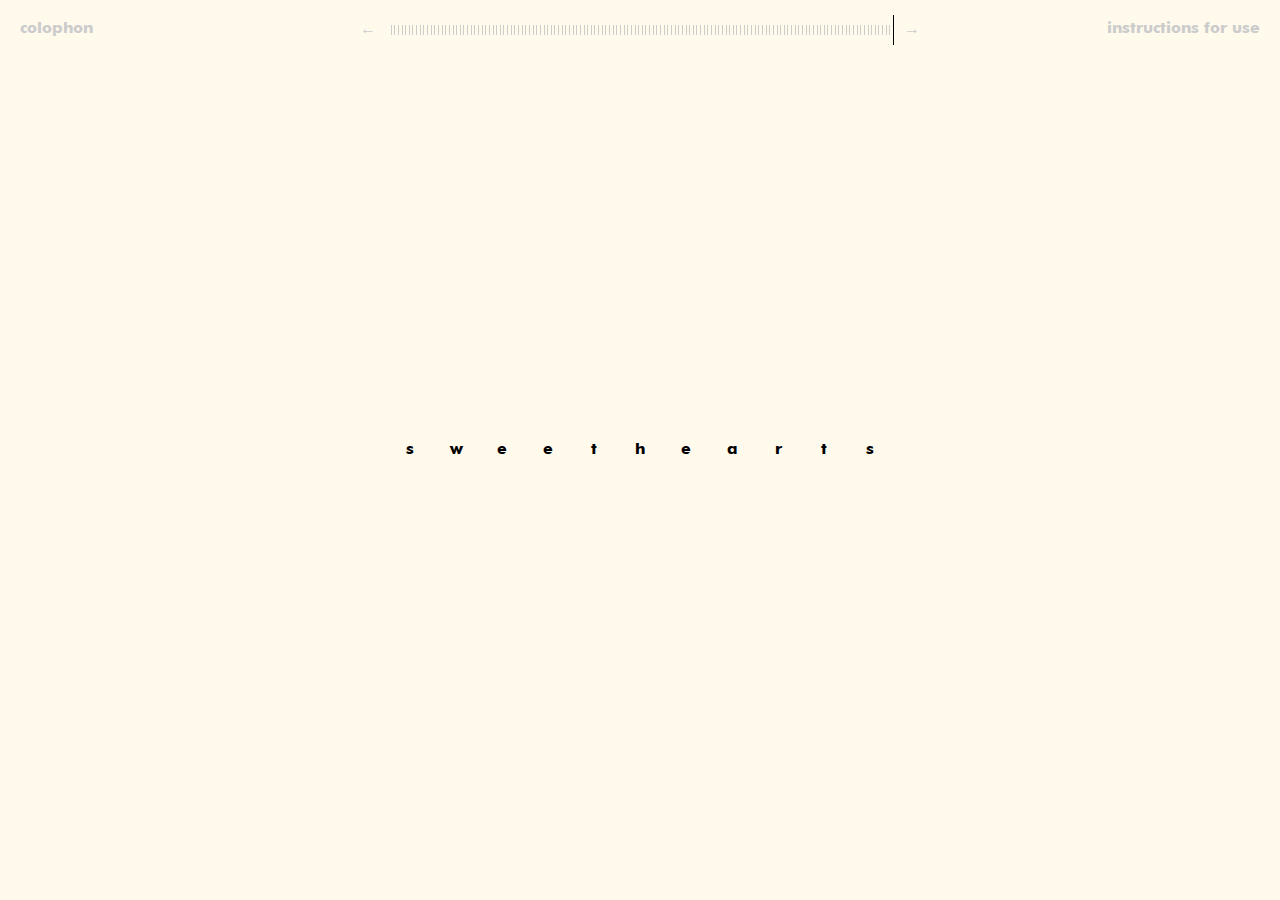
==== index.html @ 0119bb16 "v7" ====
<!DOCTYPE html>
<html lang="en">
<head>
	<meta charset="UTF-8"> 
	<meta name="viewport" content="width=device-width, initial-scale=1.0">
	<title>sweethearts</title>
	<link href="css/normalize.css" media="all" rel="stylesheet" type="text/css">
	<link href="css/style2.css" media="all" rel="stylesheet" type="text/css">
	<link href="css/sweetheartsGrid.css" media="all" rel="stylesheet" type="text/css">
	<link href="css/MyFontsWebfontsKit.css" media="all" rel="stylesheet" type="text/css">
	<script src="script.js" async></script>
</head>

<body>
	<div id="layout">
		<table id="content">
			<tr class="r1">
				<td class="s1">s</td>
				<td class="w">w</td>
				<td class="e1">e</td>
				<td class="e2">e</td>
				<td class="t1">t</td>
				<td class="h">h</td>
				<td class="e3">e</td>
				<td class="a">a</td>
				<td class="r">r</td>
				<td class="t2">t</td>
				<td class="s2">s</td>
			</tr>
			<tr class="r2">
				<td class="s1">s</td>
				<td class="w">w</td>
				<td class="e1">e</td>
				<td class="e2">e</td>
				<td class="t1">t</td>
				<td class="h">h</td>
				<td class="e3">e</td>
				<td class="a">a</td>
				<td class="r">r</td>
				<td class="t2">t</td>
				<td class="s2">s</td>
			</tr>
			<tr class="r3">
				<td class="s1">s</td>
				<td class="w">w</td>
				<td class="e1">e</td>
				<td class="e2">e</td>
				<td class="t1">t</td>
				<td class="h">h</td>
				<td class="e3">e</td>
				<td class="a">a</td>
				<td class="r">r</td>
				<td class="t2">t</td>
				<td class="s2">s</td>
			</tr>
			<tr class="r4">
				<td class="s1">s</td>
				<td class="w">w</td>
				<td class="e1">e</td>
				<td class="e2">e</td>
				<td class="t1">t</td>
				<td class="h">h</td>
				<td class="e3">e</td>
				<td class="a">a</td>
				<td class="r">r</td>
				<td class="t2">t</td>
				<td class="s2">s</td>
			</tr>
			<tr class="r5">
				<td class="s1">s</td>
				<td class="w">w</td>
				<td class="e1">e</td>
				<td class="e2">e</td>
				<td class="t1">t</td>
				<td class="h">h</td>
				<td class="e3">e</td>
				<td class="a">a</td>
				<td class="r">r</td>
				<td class="t2">t</td>
				<td class="s2">s</td>
			</tr>
			<tr class="r6">
				<td class="s1">s</td>
				<td class="w">w</td>
				<td class="e1">e</td>
				<td class="e2">e</td>
				<td class="t1">t</td>
				<td class="h">h</td>
				<td class="e3">e</td>
				<td class="a">a</td>
				<td class="r">r</td>
				<td class="t2">t</td>
				<td class="s2">s</td>
			</tr>
			<tr class="r7">
				<td class="s1">s</td>
				<td class="w">w</td>
				<td class="e1">e</td>
				<td class="e2">e</td>
				<td class="t1">t</td>
				<td class="h">h</td>
				<td class="e3">e</td>
				<td class="a">a</td>
				<td class="r">r</td>
				<td class="t2">t</td>
				<td class="s2">s</td>
			</tr>
			<tr class="r8">
				<td class="s1">s</td>
				<td class="w">w</td>
				<td class="e1">e</td>
				<td class="e2">e</td>
				<td class="t1">t</td>
				<td class="h">h</td>
				<td class="e3">e</td>
				<td class="a">a</td>
				<td class="r">r</td>
				<td class="t2">t</td>
				<td class="s2">s</td>
			</tr>
			<tr class="r9">
				<td class="s1">s</td>
				<td class="w">w</td>
				<td class="e1">e</td>
				<td class="e2">e</td>
				<td class="t1">t</td>
				<td class="h">h</td>
				<td class="e3">e</td>
				<td class="a">a</td>
				<td class="r">r</td>
				<td class="t2">t</td>
				<td class="s2">s</td>
			</tr>
			<tr class="r10">
				<td class="s1">s</td>
				<td class="w">w</td>
				<td class="e1">e</td>
				<td class="e2">e</td>
				<td class="t1">t</td>
				<td class="h">h</td>
				<td class="e3">e</td>
				<td class="a">a</td>
				<td class="r">r</td>
				<td class="t2">t</td>
				<td class="s2">s</td>
			</tr>
			<tr class="r11">
				<td class="s1">s</td>
				<td class="w">w</td>
				<td class="e1">e</td>
				<td class="e2">e</td>
				<td class="t1">t</td>
				<td class="h">h</td>
				<td class="e3">e</td>
				<td class="a">a</td>
				<td class="r">r</td>
				<td class="t2">t</td>
				<td class="s2">s</td>
			</tr>
		</table>
	</div>
	<div>
		<div id="about"> 
			<a href="about-emmett.html">instructions for use</a>
		</div>
		<a id="colophon" href="colophon.html">colophon</a>
	</div>
	<div id="timeline">
<a href="#1"></a>
<a href="#2"></a>
<a href="#3"></a>
<a href="#4"></a>
<a href="#5"></a>
<a href="#6"></a>
<a href="#7"></a>
<a href="#8"></a>
<a href="#9"></a>
<a href="#10"></a>
<a href="#11"></a>
<a href="#12"></a>
<a href="#13"></a>
<a href="#14"></a>
<a href="#15"></a>
<a href="#16"></a>
<a href="#17"></a>
<a href="#18"></a>
<a href="#19"></a>
<a href="#20"></a>
<a href="#21"></a>
<a href="#22"></a>
<a href="#23"></a>
<a href="#24"></a>
<a href="#25"></a>
<a href="#26"></a>
<a href="#27"></a>
<a href="#28"></a>
<a href="#29"></a>
<a href="#30"></a>
<a href="#31"></a>
<a href="#32"></a>
<a href="#33"></a>
<a href="#34"></a>
<a href="#35"></a>
<a href="#36"></a>
<a href="#37"></a>
<a href="#38"></a>
<a href="#39"></a>
<a href="#40"></a>
<a href="#41"></a>
<a href="#42"></a>
<a href="#43"></a>
<a href="#44"></a>
<a href="#45"></a>
<a href="#46"></a>
<a href="#47"></a>
<a href="#48"></a>
<a href="#49"></a>
<a href="#50"></a>
<a href="#51"></a>
<a href="#52"></a>
<a href="#53"></a>
<a href="#54"></a>
<a href="#55"></a>
<a href="#56"></a>
<a href="#57"></a>
<a href="#58"></a>
<a href="#59"></a>
<a href="#60"></a>
<a href="#61"></a>
<a href="#62"></a>
<a href="#63"></a>
<a href="#64"></a>
<a href="#65"></a>
<a href="#66"></a>
<a href="#67"></a>
<a href="#68"></a>
<a href="#69"></a>
<a href="#70"></a>
<a href="#71"></a>
<a href="#72"></a>
<a href="#73"></a>
<a href="#74"></a>
<a href="#75"></a>
<a href="#76"></a>
<a href="#77"></a>
<a href="#78"></a>
<a href="#79"></a>
<a href="#80"></a>
<a href="#81"></a>
<a href="#82"></a>
<a href="#83"></a>
<a href="#84"></a>
<a href="#85"></a>
<a href="#86"></a>
<a href="#87"></a>
<a href="#88"></a>
<a href="#89"></a>
<a href="#90"></a>
<a href="#91"></a>
<a href="#92"></a>
<a href="#93"></a>
<a href="#94"></a>
<a href="#95"></a>
<a href="#96"></a>
<a href="#97"></a>
<a href="#98"></a>
<a href="#99"></a>
<a href="#100"></a>
<a href="#101"></a>
<a href="#102"></a>
<a href="#103"></a>
<a href="#104"></a>
<a href="#105"></a>
<a href="#106"></a>
<a href="#107"></a>
<a href="#108"></a>
<a href="#109"></a>
<a href="#110"></a>
<a href="#111"></a>
<a href="#112"></a>
<a href="#113"></a>
<a href="#114"></a>
<a href="#115"></a>
<a href="#116"></a>
<a href="#117"></a>
<a href="#118"></a>
<a href="#119"></a>
<a href="#120"></a>
<a href="#121"></a>
<a href="#122"></a>
<a href="#123"></a>
<a href="#124"></a>
<a href="#125"></a>
<a href="#126"></a>
<a href="#127"></a>
<a href="#128"></a>
<a href="#129"></a>
<a href="#130"></a>
<a href="#131"></a>
<a href="#132"></a>
<a href="#133"></a>
<a href="#134"></a>
<a href="#135"></a>
<a href="#136"></a>
<a href="#137"></a>
<a href="#138"></a>
<a href="#139"></a>
	</div>
	<div class="arrows">
		<div id="next"><a href="">←</a></div>
		<div id="previous"><a href="">→</a></div>
	</div>

</body>
</html>
---- css/style2.css ----
@import url();


body {
  font-family: 'FuturaBT-Book', sans-serif;
  text-decoration: none;
  color: black;
  background-color: #fffaec;
}

strong {
  font-family: 'FuturaBT-Bold', sans-serif;
  font-weight: normal;
}



/* ------- RESPONSIVE - SWEETHEARTS BLOCK + TIMELINE SLIDER ------- */

/* initial style for too narrow and too short */

#layout {
  padding-top: 40px;
  padding-bottom: 40px;
  width: 100%;
}

#content td {
  font-family: 'FuturaBT-Bold', sans-serif;
  visibility: hidden;
  color: black;
  height: 28px;
  width: 28px;
  text-align: center; 
  vertical-align: middle;
}

#timeline {
  height: 10px;
}

#timeline a {
  border-left: 1px solid #ccc;
  position: absolute;
  height: 10px;
  padding-left: 1px;
}

#timeline .activePage,
#timeline a:hover {
  border-left: 1px solid #000;
  position: absolute;
  height: 30px;
  margin-top:-10px;
}

#timeline,
#content {
  width: 308px;
  margin-left: -154px;
}

#next,
#previous,
#timeline {
  bottom: 25px;
}

#next {
  position: absolute;
  margin-bottom: -6px;
  left: 50%;
  margin-left: -180px;
}
#previous {
  position: absolute;
  margin-bottom: -6px;
  right: 50%;
  margin-right: -180px;
}

@media (min-width: 930px) {
  #next,
  #previous,
  #timeline {
    top: 25px;
  }
  #next {
    margin-top: -5px;
  }
  #previous {
    margin-top: -5px;
  }
}


/* content wide enough to center in window */
@media (min-width: 308px) {
  #timeline,
  #content {
    position: absolute;
    left: 50%;
    margin-left: -154px;
  }
}

/* content tall enough to center in window */
@media (min-height: 388px) {
  #layout {
    position: absolute;
    top: 50%;
    height: 194px;
    margin-top: -194px;
  }
}

/* desktop size, larger square */
@media (min-width: 506px) and (min-height: 586px) {
  #timeline,
  #content {
    width: 506px;
    margin-left: -253px;
  }
  #layout {
    /* overall height includes margin-top */
    height: 293px;
    margin-top: -293px;
  }
  #content td {
    height: 46px;
    width: 46px;
  }
  #next{
    margin-left: -280px;
  }
  #previous{
    margin-right: -280px;
  }
}


/* ------- NAV ------- */

#about {
  top: 20px;
  right: 20px;
  position: absolute;
  font-family: 'FuturaBT-Bold', sans-serif;
}

#colophon {
  top: 20px;
  left: 20px;
  position: absolute;
  font-family: 'FuturaBT-Bold', sans-serif;
}

p {
  line-height: 140%;
}

a {
  text-decoration: none;
  color: #ccc;
}

a:hover, a.current {
  color: black;
}


/*
for n in range(0, 139): print "#timeline a:nth-child(%s){left: %s%%;}" % (n+1, (1 - (n/139.0))*100)
*/
#timeline a:nth-child(1){left: 100.0%;}
#timeline a:nth-child(2){left: 99.2805755396%;}
#timeline a:nth-child(3){left: 98.5611510791%;}
#timeline a:nth-child(4){left: 97.8417266187%;}
#timeline a:nth-child(5){left: 97.1223021583%;}
#timeline a:nth-child(6){left: 96.4028776978%;}
#timeline a:nth-child(7){left: 95.6834532374%;}
#timeline a:nth-child(8){left: 94.964028777%;}
#timeline a:nth-child(9){left: 94.2446043165%;}
#timeline a:nth-child(10){left: 93.5251798561%;}
#timeline a:nth-child(11){left: 92.8057553957%;}
#timeline a:nth-child(12){left: 92.0863309353%;}
#timeline a:nth-child(13){left: 91.3669064748%;}
#timeline a:nth-child(14){left: 90.6474820144%;}
#timeline a:nth-child(15){left: 89.928057554%;}
#timeline a:nth-child(16){left: 89.2086330935%;}
#timeline a:nth-child(17){left: 88.4892086331%;}
#timeline a:nth-child(18){left: 87.7697841727%;}
#timeline a:nth-child(19){left: 87.0503597122%;}
#timeline a:nth-child(20){left: 86.3309352518%;}
#timeline a:nth-child(21){left: 85.6115107914%;}
#timeline a:nth-child(22){left: 84.8920863309%;}
#timeline a:nth-child(23){left: 84.1726618705%;}
#timeline a:nth-child(24){left: 83.4532374101%;}
#timeline a:nth-child(25){left: 82.7338129496%;}
#timeline a:nth-child(26){left: 82.0143884892%;}
#timeline a:nth-child(27){left: 81.2949640288%;}
#timeline a:nth-child(28){left: 80.5755395683%;}
#timeline a:nth-child(29){left: 79.8561151079%;}
#timeline a:nth-child(30){left: 79.1366906475%;}
#timeline a:nth-child(31){left: 78.4172661871%;}
#timeline a:nth-child(32){left: 77.6978417266%;}
#timeline a:nth-child(33){left: 76.9784172662%;}
#timeline a:nth-child(34){left: 76.2589928058%;}
#timeline a:nth-child(35){left: 75.5395683453%;}
#timeline a:nth-child(36){left: 74.8201438849%;}
#timeline a:nth-child(37){left: 74.1007194245%;}
#timeline a:nth-child(38){left: 73.381294964%;}
#timeline a:nth-child(39){left: 72.6618705036%;}
#timeline a:nth-child(40){left: 71.9424460432%;}
#timeline a:nth-child(41){left: 71.2230215827%;}
#timeline a:nth-child(42){left: 70.5035971223%;}
#timeline a:nth-child(43){left: 69.7841726619%;}
#timeline a:nth-child(44){left: 69.0647482014%;}
#timeline a:nth-child(45){left: 68.345323741%;}
#timeline a:nth-child(46){left: 67.6258992806%;}
#timeline a:nth-child(47){left: 66.9064748201%;}
#timeline a:nth-child(48){left: 66.1870503597%;}
#timeline a:nth-child(49){left: 65.4676258993%;}
#timeline a:nth-child(50){left: 64.7482014388%;}
#timeline a:nth-child(51){left: 64.0287769784%;}
#timeline a:nth-child(52){left: 63.309352518%;}
#timeline a:nth-child(53){left: 62.5899280576%;}
#timeline a:nth-child(54){left: 61.8705035971%;}
#timeline a:nth-child(55){left: 61.1510791367%;}
#timeline a:nth-child(56){left: 60.4316546763%;}
#timeline a:nth-child(57){left: 59.7122302158%;}
#timeline a:nth-child(58){left: 58.9928057554%;}
#timeline a:nth-child(59){left: 58.273381295%;}
#timeline a:nth-child(60){left: 57.5539568345%;}
#timeline a:nth-child(61){left: 56.8345323741%;}
#timeline a:nth-child(62){left: 56.1151079137%;}
#timeline a:nth-child(63){left: 55.3956834532%;}
#timeline a:nth-child(64){left: 54.6762589928%;}
#timeline a:nth-child(65){left: 53.9568345324%;}
#timeline a:nth-child(66){left: 53.2374100719%;}
#timeline a:nth-child(67){left: 52.5179856115%;}
#timeline a:nth-child(68){left: 51.7985611511%;}
#timeline a:nth-child(69){left: 51.0791366906%;}
#timeline a:nth-child(70){left: 50.3597122302%;}
#timeline a:nth-child(71){left: 49.6402877698%;}
#timeline a:nth-child(72){left: 48.9208633094%;}
#timeline a:nth-child(73){left: 48.2014388489%;}
#timeline a:nth-child(74){left: 47.4820143885%;}
#timeline a:nth-child(75){left: 46.7625899281%;}
#timeline a:nth-child(76){left: 46.0431654676%;}
#timeline a:nth-child(77){left: 45.3237410072%;}
#timeline a:nth-child(78){left: 44.6043165468%;}
#timeline a:nth-child(79){left: 43.8848920863%;}
#timeline a:nth-child(80){left: 43.1654676259%;}
#timeline a:nth-child(81){left: 42.4460431655%;}
#timeline a:nth-child(82){left: 41.726618705%;}
#timeline a:nth-child(83){left: 41.0071942446%;}
#timeline a:nth-child(84){left: 40.2877697842%;}
#timeline a:nth-child(85){left: 39.5683453237%;}
#timeline a:nth-child(86){left: 38.8489208633%;}
#timeline a:nth-child(87){left: 38.1294964029%;}
#timeline a:nth-child(88){left: 37.4100719424%;}
#timeline a:nth-child(89){left: 36.690647482%;}
#timeline a:nth-child(90){left: 35.9712230216%;}
#timeline a:nth-child(91){left: 35.2517985612%;}
#timeline a:nth-child(92){left: 34.5323741007%;}
#timeline a:nth-child(93){left: 33.8129496403%;}
#timeline a:nth-child(94){left: 33.0935251799%;}
#timeline a:nth-child(95){left: 32.3741007194%;}
#timeline a:nth-child(96){left: 31.654676259%;}
#timeline a:nth-child(97){left: 30.9352517986%;}
#timeline a:nth-child(98){left: 30.2158273381%;}
#timeline a:nth-child(99){left: 29.4964028777%;}
#timeline a:nth-child(100){left: 28.7769784173%;}
#timeline a:nth-child(101){left: 28.0575539568%;}
#timeline a:nth-child(102){left: 27.3381294964%;}
#timeline a:nth-child(103){left: 26.618705036%;}
#timeline a:nth-child(104){left: 25.8992805755%;}
#timeline a:nth-child(105){left: 25.1798561151%;}
#timeline a:nth-child(106){left: 24.4604316547%;}
#timeline a:nth-child(107){left: 23.7410071942%;}
#timeline a:nth-child(108){left: 23.0215827338%;}
#timeline a:nth-child(109){left: 22.3021582734%;}
#timeline a:nth-child(110){left: 21.5827338129%;}
#timeline a:nth-child(111){left: 20.8633093525%;}
#timeline a:nth-child(112){left: 20.1438848921%;}
#timeline a:nth-child(113){left: 19.4244604317%;}
#timeline a:nth-child(114){left: 18.7050359712%;}
#timeline a:nth-child(115){left: 17.9856115108%;}
#timeline a:nth-child(116){left: 17.2661870504%;}
#timeline a:nth-child(117){left: 16.5467625899%;}
#timeline a:nth-child(118){left: 15.8273381295%;}
#timeline a:nth-child(119){left: 15.1079136691%;}
#timeline a:nth-child(120){left: 14.3884892086%;}
#timeline a:nth-child(121){left: 13.6690647482%;}
#timeline a:nth-child(122){left: 12.9496402878%;}
#timeline a:nth-child(123){left: 12.2302158273%;}
#timeline a:nth-child(124){left: 11.5107913669%;}
#timeline a:nth-child(125){left: 10.7913669065%;}
#timeline a:nth-child(126){left: 10.071942446%;}
#timeline a:nth-child(127){left: 9.35251798561%;}
#timeline a:nth-child(128){left: 8.63309352518%;}
#timeline a:nth-child(129){left: 7.91366906475%;}
#timeline a:nth-child(130){left: 7.19424460432%;}
#timeline a:nth-child(131){left: 6.47482014388%;}
#timeline a:nth-child(132){left: 5.75539568345%;}
#timeline a:nth-child(133){left: 5.03597122302%;}
#timeline a:nth-child(134){left: 4.31654676259%;}
#timeline a:nth-child(135){left: 3.59712230216%;}
#timeline a:nth-child(136){left: 2.87769784173%;}
#timeline a:nth-child(137){left: 2.15827338129%;}
#timeline a:nth-child(138){left: 1.43884892086%;}
#timeline a:nth-child(139){left: 0.719424460432%;}
---- css/sweetheartsGrid.css ----
/* -- 0 - TEST GRID -- */
/*.p1 .r1 .s1,
.p1 .r1 .w,
.p1 .r1 .e1,
.p1 .r1 .e2,
.p1 .r1 .t1,
.p1 .r1 .h,
.p1 .r1 .e3,
.p1 .r1 .a,
.p1 .r1 .r,
.p1 .r1 .t2,
.p1 .r1 .s2,
.p1 .r2 .s1,
.p1 .r2 .w,
.p1 .r2 .e1,
.p1 .r2 .e2,
.p1 .r2 .t1,
.p1 .r2 .h,
.p1 .r2 .e3,
.p1 .r2 .a,
.p1 .r2 .r,
.p1 .r2 .t2,
.p1 .r2 .s2,
.p1 .r3 .s1,
.p1 .r3 .w,
.p1 .r3 .e1,
.p1 .r3 .e2,
.p1 .r3 .t1,
.p1 .r3 .h,
.p1 .r3 .e3,
.p1 .r3 .a,
.p1 .r3 .r,
.p1 .r3 .t2,
.p1 .r3 .s2,
.p1 .r4 .s1,
.p1 .r4 .w,
.p1 .r4 .e1,
.p1 .r4 .e2,
.p1 .r4 .t1,
.p1 .r4 .h,
.p1 .r4 .e3,
.p1 .r4 .a,
.p1 .r4 .r,
.p1 .r4 .t2,
.p1 .r4 .s2,
.p1 .r5 .s1,
.p1 .r5 .w,
.p1 .r5 .e1,
.p1 .r5 .e2,
.p1 .r5 .t1,
.p1 .r5 .h,
.p1 .r5 .e3,
.p1 .r5 .a,
.p1 .r5 .r,
.p1 .r5 .t2,
.p1 .r5 .s2,
.p1 .r6 .s1,
.p1 .r6 .w,
.p1 .r6 .e1,
.p1 .r6 .e2,
.p1 .r6 .t1,
.p1 .r6 .h,
.p1 .r6 .e3,
.p1 .r6 .a,
.p1 .r6 .r,
.p1 .r6 .t2,
.p1 .r6 .s2,
.p1 .r7 .s1,
.p1 .r7 .w,
.p1 .r7 .e1,
.p1 .r7 .e2,
.p1 .r7 .t1,
.p1 .r7 .h,
.p1 .r7 .e3,
.p1 .r7 .a,
.p1 .r7 .r,
.p1 .r7 .t2,
.p1 .r7 .s2,
.p1 .r8 .s1,
.p1 .r8 .w,
.p1 .r8 .e1,
.p1 .r8 .e2,
.p1 .r8 .t1,
.p1 .r8 .h,
.p1 .r8 .e3,
.p1 .r8 .a,
.p1 .r8 .r,
.p1 .r8 .t2,
.p1 .r8 .s2,
.p1 .r9 .s1,
.p1 .r9 .w,
.p1 .r9 .e1,
.p1 .r9 .e2,
.p1 .r9 .t1,
.p1 .r9 .h,
.p1 .r9 .e3,
.p1 .r9 .a,
.p1 .r9 .r,
.p1 .r9 .t2,
.p1 .r9 .s2,
.p1 .r10 .s1,
.p1 .r10 .w,
.p1 .r10 .e1,
.p1 .r10 .e2,
.p1 .r10 .t1,
.p1 .r10 .h,
.p1 .r10 .e3,
.p1 .r10 .a,
.p1 .r10 .r,
.p1 .r10 .t2,
.p1 .r10 .s2,
.p1 .r11 .s1,
.p1 .r11 .w,
.p1 .r11 .e1,
.p1 .r11 .e2,
.p1 .r11 .t1,
.p1 .r11 .h,
.p1 .r11 .e3,
.p1 .r11 .a,
.p1 .r11 .r,
.p1 .r11 .t2,
.p1 .r11 .s2,
*/
/* -- 1 - sweethearts -- */

.p1 .r6 .s1,
.p1 .r6 .w,
.p1 .r6 .e1,
.p1 .r6 .e2,
.p1 .r6 .t1,
.p1 .r6 .h,
.p1 .r6 .e3,
.p1 .r6 .a,
.p1 .r6 .r,
.p1 .r6 .t2,
.p1 .r6 .s2,
/* -- 2 - he -- */
.p2 .r1 .h,
.p2 .r1 .e3, 
/* -- 3 - she -- */
.p3 .r9 .s1,
.p3 .r9 .h,
.p3 .r9 .e3,
/* -- 4 - he she -- */
.p4 .r1 .h,
.p4 .r1 .e3, 
.p4 .r9 .s1,
.p4 .r9 .h,
.p4 .r9 .e3,
/* -- 5 - he she -- */
.p5 .r3 .h,
.p5 .r3 .e3, 
.p5 .r9 .s1,
.p5 .r9 .h,
.p5 .r9 .e3,
/* -- 6 - he she -- */
.p6 .r4 .h,
.p6 .r4 .e3, 
.p6 .r8 .s1,
.p6 .r8 .h,
.p6 .r8 .e3,
/* -- 7 - he she -- */
.p7 .r4 .h,
.p7 .r4 .e3, 
.p7 .r6 .s1,
.p7 .r6 .h,
.p7 .r6 .e3,
/* -- 8 - w -- */
.p8 .r6 .w,
.p8 .r6 .e1,
/* -- 9 - wheeeeeeeee -- */
.p9 .r1 .w,
.p9 .r2 .h,
.p9 .r3 .e3,
.p9 .r4 .e3,
.p9 .r5 .e3,
.p9 .r6 .e3,
.p9 .r7 .e3,
.p9 .r8 .e3,
.p9 .r9 .e3,
.p9 .r10 .e3,
.p9 .r11 .e3,
/* -- 10 - he has a sweetheart -- */
.p10 .r4 .h,
.p10 .r4 .e3,
.p10 .r5 .h,
.p10 .r5 .a,
.p10 .r5 .s2,
.p10 .r6 .a,
.p10 .r7 .s1,
.p10 .r7 .w,
.p10 .r7 .e1,
.p10 .r7 .e2,
.p10 .r7 .t1,
.p10 .r7 .h,
.p10 .r7 .e3,
.p10 .r7 .a, 
.p10 .r7 .r,
.p10 .r7 .t2,
/* -- 11 - she has a sweetheart -- */
.p11 .r4 .s1,
.p11 .r4 .h,
.p11 .r4 .e3,
.p11 .r5 .h,
.p11 .r5 .a,
.p11 .r5 .s2,
.p11 .r6 .a,
.p11 .r7 .s1,
.p11 .r7 .w,
.p11 .r7 .e1,
.p11 .r7 .e2,
.p11 .r7 .t1, 
.p11 .r7 .h,
.p11 .r7 .e3,
.p11 .r7 .a,
.p11 .r7 .r,
.p11 .r7 .t2,
/* -- 12 - the sweethearts hear the sea -- */
.p12 .r4 .t1,
.p12 .r4 .h,
.p12 .r4 .e3,
.p12 .r5 .s1, 
.p12 .r5 .w,
.p12 .r5 .e1,
.p12 .r5 .e2,
.p12 .r5 .t1,
.p12 .r5 .h,
.p12 .r5 .e3,
.p12 .r5 .a,
.p12 .r5 .r,
.p12 .r5 .t2,
.p12 .r5 .s2,
.p12 .r6 .h,
.p12 .r6 .e3,
.p12 .r6 .a,
.p12 .r6 .r, 
.p12 .r7 .t1,
.p12 .r7 .h,
.p12 .r7 .e3,
.p12 .r8 .s1,
.p12 .r8 .e1, 
.p12 .r8 .a,
/* -- 13 - he seats her at the sea -- */ 
.p13 .r3 .h,
.p13 .r3 .e3,
.p13 .r4 .s1,
.p13 .r4 .e1,
.p13 .r4 .a,
.p13 .r4 .t2,
.p13 .r4 .s2,
.p13 .r5 .h,
.p13 .r5 .e3,
.p13 .r5 .r,
.p13 .r6 .a,
.p13 .r6 .t2,
.p13 .r7 .t1,
.p13 .r7 .h,
.p13 .r7 .e3,
.p13 .r8 .s1,
.p13 .r8 .e1,
.p13 .r8 .a, 
/* -- 14 - she has a hat -- */ 
.p14 .r5 .s1,
.p14 .r5 .h,
.p14 .r5 .e3,
.p14 .r6 .h,
.p14 .r6 .a,
.p14 .r6 .s2,
.p14 .r7 .a,
.p14 .r8 .h,
.p14 .r8 .a,
.p14 .r8 .t2,
/* -- 15 - a sweet hat -- */ 
.p15 .r5 .a,
.p15 .r6 .s1, 
.p15 .r6 .w,
.p15 .r6 .e1,
.p15 .r6 .e2,
.p15 .r6 .t1,
.p15 .r7 .h,
.p15 .r7 .a,
.p15 .r7 .t2,
/* -- 16 - what a hat at that -- */ 
.p16 .r4 .w,
.p16 .r4 .h, 
.p16 .r4 .a,
.p16 .r4 .t2,
.p16 .r5 .a,
.p16 .r6 .h,
.p16 .r6 .a,
.p16 .r6 .t2,
.p16 .r7 .a,
.p16 .r7 .t2,
.p16 .r8 .t1,
.p16 .r8 .h,
.p16 .r8 .a,
.p16 .r8 .t2,
/* -- 17 - she tats the hat that she wears -- */ 
.p17 .r3 .s1,
.p17 .r3 .h,
.p17 .r3 .e3,
.p17 .r4 .t1,
.p17 .r4 .a,
.p17 .r4 .t2,
.p17 .r4 .s2,
.p17 .r5 .t1,
.p17 .r5 .h,
.p17 .r5 .e3,
.p17 .r6 .h,
.p17 .r6 .a,
.p17 .r6 .t2,
.p17 .r7 .t1,
.p17 .r7 .h,
.p17 .r7 .a,
.p17 .r7 .t2,
.p17 .r8 .s1,
.p17 .r8 .h,
.p17 .r8 .e3,
.p17 .r9 .w,
.p17 .r9 .e1,
.p17 .r9 .a,
.p17 .r9 .r,
.p17 .r9 .s2,
/* -- 18 - the sea wets her sweet hat -- */ 
.p18 .r3 .t1,
.p18 .r3 .h,
.p18 .r3 .e3,
.p18 .r4 .s1,
.p18 .r4 .e1,
.p18 .r4 .a, 
.p18 .r5 .w,
.p18 .r5 .e1,
.p18 .r5 .t1,
.p18 .r5 .s2,
.p18 .r6 .h,
.p18 .r6 .e3,
.p18 .r6 .r,
.p18 .r7 .s1, 
.p18 .r7 .w,
.p18 .r7 .e1,
.p18 .r7 .e2,
.p18 .r7 .t1,
.p18 .r8 .h,
.p18 .r8 .a,
.p18 .r8 .t2,
/* -- 19 - he eats her hat -- */  
.p19 .r5 .h,
.p19 .r5 .e3,
.p19 .r6 .e1,
.p19 .r6 .a,
.p19 .r6 .t2,
.p19 .r6 .s2,
.p19 .r7 .h,
.p19 .r7 .e3,
.p19 .r7 .r,
.p19 .r8 .h,
.p19 .r8 .a,
.p19 .r8 .t2,
/* -- 20 - that sweet wet hat -- */  
.p20 .r5 .t1,
.p20 .r5 .h,
.p20 .r5 .a,
.p20 .r5 .t2,
.p20 .r6 .s1, 
.p20 .r6 .w,
.p20 .r6 .e1,
.p20 .r6 .e2,
.p20 .r6 .t1,
.p20 .r7 .w,
.p20 .r7 .e1,
.p20 .r7 .t1,
.p20 .r8 .h,
.p20 .r8 .a,
.p20 .r8 .t2,
/* -- 21 - that was a war hat -- */  
.p21 .r4 .t1,
.p21 .r4 .h,
.p21 .r4 .a,
.p21 .r4 .t2,
.p21 .r5 .w,
.p21 .r5 .a,
.p21 .r5 .s2,
.p21 .r6 .a,
.p21 .r7 .w,
.p21 .r7 .a,
.p21 .r7 .r,
.p21 .r8 .h,
.p21 .r8 .a,
.p21 .r8 .t2,
/* -- 22 - ha ha ha -- */ 
.p22 .r5 .h,
.p22 .r5 .a,
.p22 .r6 .h,
.p22 .r6 .a,
.p22 .r7 .h,
.p22 .r7 .a,
/* -- 23 - a sweetheart that eats hats starts wars -- */ 
.p23 .r3 .a,
.p23 .r4 .s1,
.p23 .r4 .w,
.p23 .r4 .e1,
.p23 .r4 .e2,
.p23 .r4 .t1, 
.p23 .r4 .h,
.p23 .r4 .e3,
.p23 .r4 .a,
.p23 .r4 .r,
.p23 .r4 .t2,
.p23 .r5 .t1, 
.p23 .r5 .h,
.p23 .r5 .a,
.p23 .r5 .t2,
.p23 .r6 .e3,
.p23 .r6 .a,
.p23 .r6 .t2,
.p23 .r6 .s2,
.p23 .r7 .h,
.p23 .r7 .a,
.p23 .r7 .t2,
.p23 .r7 .s2,
.p23 .r8 .s1,
.p23 .r8 .t1,
.p23 .r8 .a,
.p23 .r8 .r,
.p23 .r8 .t2,
.p23 .r8 .s2,
.p23 .r9 .w,
.p23 .r9 .a,
.p23 .r9 .r,
.p23 .r9 .s2,
/* -- 24 - ha ha ha he he he-- */ 
.p24 .r4 .h,
.p24 .r4 .a,
.p24 .r5 .h,
.p24 .r5 .a,
.p24 .r6 .h,
.p24 .r6 .a,
.p24 .r7 .h,
.p24 .r7 .e3,
.p24 .r8 .h,
.p24 .r8 .e3,
.p24 .r9 .h,
.p24 .r9 .e3, 
/* -- 25 - that was sweet-- */ 
.p25 .r5 .t1,
.p25 .r5 .h,
.p25 .r5 .a,
.p25 .r5 .t2,
.p25 .r6 .w,
.p25 .r6 .a,
.p25 .r6 .s2, 
.p25 .r7 .s1,
.p25 .r7 .w,
.p25 .r7 .e1,
.p25 .r7 .e2,
.p25 .r7 .t1,
/* -- 26 - what was sweet-- */ 
.p26 .r5 .w,
.p26 .r5 .h,
.p26 .r5 .a,
.p26 .r5 .t2,
.p26 .r6 .w,
.p26 .r6 .a,
.p26 .r6 .s2, 
.p26 .r7 .s1,
.p26 .r7 .w,
.p26 .r7 .e1,
.p26 .r7 .e2,
.p26 .r7 .t1,
/* -- 27 - her sweetheart was sweet-- */
.p27 .r5 .h,
.p27 .r5 .e3,
.p27 .r5 .r,
.p27 .r6 .s1,
.p27 .r6 .w,
.p27 .r6 .e1,
.p27 .r6 .e2,
.p27 .r6 .t1, 
.p27 .r6 .h,
.p27 .r6 .e3,
.p27 .r6 .a,
.p27 .r6 .r,
.p27 .r6 .t2,
.p27 .r7 .w,
.p27 .r7 .a,
.p27 .r7 .s2, 
.p27 .r8 .s1,
.p27 .r8 .w,
.p27 .r8 .e1,
.p27 .r8 .e2,
.p27 .r8 .t1,
/* -- 28 - the sea seethes-- */ 
.p28 .r5 .t1,
.p28 .r5 .h,
.p28 .r5 .e3,
.p28 .r6 .s1,
.p28 .r6 .e1,
.p28 .r6 .a,
.p28 .r7 .s1,
.p28 .r7 .e1,
.p28 .r7 .e2,
.p28 .r7 .t1,
.p28 .r7 .h,
.p28 .r7 .e3,
.p28 .r7 .s2,
/* -- 29 - the sweethearts seethe as the sea seethes-- */ 
.p29 .r3 .t1,
.p29 .r3 .h,
.p29 .r3 .e3,
.p29 .r4 .s1,
.p29 .r4 .w,
.p29 .r4 .e1,
.p29 .r4 .e2,
.p29 .r4 .t1, 
.p29 .r4 .h,
.p29 .r4 .e3,
.p29 .r4 .a,
.p29 .r4 .r,
.p29 .r4 .t2,
.p29 .r4 .s2,
.p29 .r5 .s1,
.p29 .r5 .e1,
.p29 .r5 .e2,
.p29 .r5 .t1,
.p29 .r5 .h,
.p29 .r5 .e3,
.p29 .r6 .a,
.p29 .r6 .s2,
.p29 .r7 .t1,
.p29 .r7 .h,
.p29 .r7 .e3,
.p29 .r8 .s1,
.p29 .r8 .e1,
.p29 .r8 .a,
.p29 .r9 .s1,
.p29 .r9 .e1,
.p29 .r9 .e2,
.p29 .r9 .t1,
.p29 .r9 .h,
.p29 .r9 .e3,
.p29 .r9 .s2,
/* -- 30 - the sweethearts see stars -- */
.p30 .r5 .t1,
.p30 .r5 .h,
.p30 .r5 .e3,
.p30 .r6 .s1,
.p30 .r6 .w,
.p30 .r6 .e1,
.p30 .r6 .e2,
.p30 .r6 .t1, 
.p30 .r6 .h,
.p30 .r6 .e3,
.p30 .r6 .a,
.p30 .r6 .r,
.p30 .r6 .t2,
.p30 .r6 .s2,
.p30 .r7 .s1,
.p30 .r7 .e1,
.p30 .r7 .e2,
.p30 .r8 .s1,
.p30 .r8 .t1,
.p30 .r8 .a,
.p30 .r8 .r,
.p30 .r8 .s2,
/* -- 31 - stars -- */
.p31 .r2 .s2,
.p31 .r3 .s1,
.p31 .r4 .a,
.p31 .r5 .t1,
.p31 .r6 .r,
.p31 .r7 .a,
.p31 .r7 .t2,
.p31 .r9 .s1,
.p31 .r9 .a,
.p31 .r10 .e1,
/* -- 32 - a sea that eats tars -- */
.p32 .r4 .a,
.p32 .r5 .s1,
.p32 .r5 .e1,
.p32 .r5 .a,
.p32 .r6 .t1,
.p32 .r6 .h,
.p32 .r6 .a,
.p32 .r6 .t2,
.p32 .r7 .e1,
.p32 .r7 .a,
.p32 .r7 .t2,
.p32 .r7 .s2,
.p32 .r8 .t1,
.p32 .r8 .a,
.p32 .r8 .r,
.p32 .r8 .s2,
/* -- 33 - tars at sea-- */
.p33 .r5 .t1,
.p33 .r5 .a,
.p33 .r5 .r,
.p33 .r5 .s2,
.p33 .r6 .a,
.p33 .r6 .t2,
.p33 .r7 .s1,
.p33 .r7 .e1,
.p33 .r7 .a,
/* -- 34 - tars at tea at sea-- */
.p34 .r4 .t1,
.p34 .r4 .a,
.p34 .r4 .r,
.p34 .r4 .s2,
.p34 .r5 .a,
.p34 .r5 .t2,
.p34 .r6 .t1,
.p34 .r6 .e3,
.p34 .r6 .a,
.p34 .r7 .a,
.p34 .r7 .t2,
.p34 .r8 .s1,
.p34 .r8 .e1,
.p34 .r8 .a,
/* -- 35 - a sea that eats stars -- */
.p35 .r4 .a,
.p35 .r5 .s1,
.p35 .r5 .e3,
.p35 .r5 .a,
.p35 .r6 .t1,
.p35 .r6 .h,
.p35 .r6 .a,
.p35 .r6 .t2,
.p35 .r7 .e3,
.p35 .r7 .a,
.p35 .r7 .t2,
.p35 .r7 .s2,
.p35 .r8 .s1,
.p35 .r8 .t1,
.p35 .r8 .a,
.p35 .r8 .r,
.p35 .r8 .s2,
/* -- 36 - stars that eats stars -- */
.p36 .r5 .s1,
.p36 .r5 .t1,
.p36 .r5 .a,
.p36 .r5 .r,
.p36 .r5 .s2,
.p36 .r6 .t1,
.p36 .r6 .h,
.p36 .r6 .a,
.p36 .r6 .t2,
.p36 .r7 .e3,
.p36 .r7 .a,
.p36 .r7 .t2,
.p36 .r8 .s1,
.p36 .r8 .t1,
.p36 .r8 .a,
.p36 .r8 .r,
.p36 .r8 .s2,
/* -- 37 - he stars as her star -- */
.p37 .r4 .h,
.p37 .r4 .e3,
.p37 .r5 .s1,
.p37 .r5 .t1,
.p37 .r5 .a,
.p37 .r5 .r,
.p37 .r5 .s2,
.p37 .r6 .a,
.p37 .r6 .s2,
.p37 .r7 .h,
.p37 .r7 .e3,
.p37 .r7 .r,
.p37 .r8 .s1,
.p37 .r8 .t1,
.p37 .r8 .a,
.p37 .r8 .r,
/* -- 38 - her sweet star -- */
.p38 .r5 .h,
.p38 .r5 .e3,
.p38 .r5 .r,
.p38 .r6 .s1,
.p38 .r6 .w,
.p38 .r6 .e1,
.p38 .r6 .e2,
.p38 .r6 .t1, 
.p38 .r7 .s1,
.p38 .r7 .t1,
.p38 .r7 .a,
.p38 .r7 .r,
/* -- 39 - her sweet star has ears -- */
.p39 .r4 .h,
.p39 .r4 .e3,
.p39 .r4 .r,
.p39 .r5 .s1,
.p39 .r5 .w,
.p39 .r5 .e1,
.p39 .r5 .e2,
.p39 .r5 .t1, 
.p39 .r6 .s1,
.p39 .r6 .t1,
.p39 .r6 .a,
.p39 .r6 .r,
.p39 .r7 .h,
.p39 .r7 .a,
.p39 .r7 .s2,
.p39 .r8 .e1,
.p39 .r8 .a,
.p39 .r8 .r,
.p39 .r8 .s2,
/* -- 40 - ears that hear her swear her heart -- */
.p40 .r3 .e1,
.p40 .r3 .a,
.p40 .r3 .r,
.p40 .r3 .s2,
.p40 .r4 .t1,
.p40 .r4 .h,
.p40 .r4 .a,
.p40 .r4 .t2,
.p40 .r5 .h,
.p40 .r5 .e3,
.p40 .r5 .a,
.p40 .r5 .r,
.p40 .r6 .h,
.p40 .r6 .e3,
.p40 .r6 .r,
.p40 .r7 .s1,
.p40 .r7 .w,
.p40 .r7 .e1,
.p40 .r7 .a,
.p40 .r7 .r,
.p40 .r8 .h,
.p40 .r8 .e3,
.p40 .r8 .r,
.p40 .r9 .h,
.p40 .r9 .e3,
.p40 .r9 .a,
.p40 .r9 .r,
.p40 .r9 .t2,
/* -- 41 - he wets her sweet ears -- */
.p41 .r4 .h,
.p41 .r4 .e3,
.p41 .r5 .w,
.p41 .r5 .e1,
.p41 .r5 .t1, 
.p41 .r5 .s2,
.p41 .r6 .h,
.p41 .r6 .e3,
.p41 .r6 .r,
.p41 .r7 .s1,
.p41 .r7 .w,
.p41 .r7 .e1,
.p41 .r7 .e2,
.p41 .r7 .t1, 
.p41 .r8 .e1,
.p41 .r8 .a,
.p41 .r8 .r,
.p41 .r8 .s2,
/* -- 42 - as he wets her ears he hears her tears  -- */
.p42 .r2 .a,
.p42 .r2 .s2,
.p42 .r3 .h,
.p42 .r3 .e3,
.p42 .r4 .w,
.p42 .r4 .e1,
.p42 .r4 .t1, 
.p42 .r4 .s2,
.p42 .r5 .h,
.p42 .r5 .e3,
.p42 .r5 .r, 
.p42 .r6 .e1,
.p42 .r6 .a,
.p42 .r6 .r,
.p42 .r6 .s2,
.p42 .r7 .h,
.p42 .r7 .e3,
.p42 .r8 .h, 
.p42 .r8 .e3,
.p42 .r8 .a,
.p42 .r8 .r,
.p42 .r8 .s2,
.p42 .r9 .h, 
.p42 .r9 .e3,
.p42 .r9 .r,
.p42 .r10 .t1, 
.p42 .r10 .e3,
.p42 .r10 .a,
.p42 .r10 .r,
.p42 .r10 .s2,
/* -- 43 - tears sweet tears -- */
.p43 .r5 .t1, 
.p43 .r5 .e3,
.p43 .r5 .a,
.p43 .r5 .r,
.p43 .r5 .s2,
.p43 .r6 .s1,
.p43 .r6 .w,
.p43 .r6 .e1,
.p43 .r6 .e2,
.p43 .r6 .t1, 
.p43 .r7 .t1, 
.p43 .r7 .e3,
.p43 .r7 .a,
.p43 .r7 .r,
.p43 .r7 .s2,
/* -- 44 - tears that tear her heart -- */
.p44 .r4 .t1, 
.p44 .r4 .e3,
.p44 .r4 .a,
.p44 .r4 .r,
.p44 .r4 .s2,
.p44 .r5 .t1,
.p44 .r5 .h,
.p44 .r5 .a,
.p44 .r5 .t2,
.p44 .r6 .t1, 
.p44 .r6 .e3,
.p44 .r6 .a,
.p44 .r6 .r,
.p44 .r7 .h,
.p44 .r7 .e3,
.p44 .r7 .r,
.p44 .r8 .h, 
.p44 .r8 .e3,
.p44 .r8 .a,
.p44 .r8 .r,
.p44 .r8 .t2,
/* -- 45 - th th th th th -- */
.p45 .r4 .t1,
.p45 .r4 .h,
.p45 .r5 .t1,
.p45 .r5 .h,
.p45 .r6 .t1,
.p45 .r6 .h,
.p45 .r7 .t1,
.p45 .r7 .h,
.p45 .r8 .t1,
.p45 .r8 .h,
/* -- 46 - the tears wet her ears -- */
.p46 .r4 .t1,
.p46 .r4 .h,
.p46 .r4 .e3,
.p46 .r5 .t1, 
.p46 .r5 .e3,
.p46 .r5 .a,
.p46 .r5 .r,
.p46 .r5 .s2,
.p46 .r6 .w,
.p46 .r6 .e1,
.p46 .r6 .t1,
.p46 .r7 .h,
.p46 .r7 .e3,
.p46 .r7 .r,
.p46 .r8 .e3,
.p46 .r8 .a,
.p46 .r8 .r,
.p46 .r8 .s2,
/* -- 47 - tears as sweet as her sweet sweat -- */
.p47 .r3 .t1, 
.p47 .r3 .e3,
.p47 .r3 .a,
.p47 .r3 .r,
.p47 .r3 .s2,
.p47 .r4 .a,
.p47 .r4 .s2,
.p47 .r5 .s1,
.p47 .r5 .w,
.p47 .r5 .e1,
.p47 .r5 .e2,
.p47 .r5 .t1, 
.p47 .r6 .a,
.p47 .r6 .s2,
.p47 .r7 .h,
.p47 .r7 .e3,
.p47 .r7 .r,
.p47 .r8 .s1,
.p47 .r8 .w,
.p47 .r8 .e1,
.p47 .r8 .e2,
.p47 .r8 .t1, 
.p47 .r9 .s1,
.p47 .r9 .w,
.p47 .r9 .e1,
.p47 .r9 .a,
.p47 .r9 .t2,
/* -- 48 - he hears her heart -- */
.p48 .r4 .h,
.p48 .r4 .e3,
.p48 .r5 .h,
.p48 .r5 .e3,
.p48 .r5 .a,
.p48 .r5 .r,
.p48 .r5 .s2,
.p48 .r6 .h,
.p48 .r6 .e3,
.p48 .r6 .r,
.p48 .r7 .h, 
.p48 .r7 .e3,
.p48 .r7 .a,
.p48 .r7 .r,
.p48 .r7 .t2,
/* -- 49 - tat a tat -- */
.p49 .r1 .t1,
.p49 .r1 .a,
.p49 .r1 .t2,
.p49 .r6 .a,
.p49 .r11 .t1,
.p49 .r11 .a,
.p49 .r11 .t2,
/* -- 50 - heart at heart -- */
.p50 .r5 .h, 
.p50 .r5 .e3,
.p50 .r5 .a,
.p50 .r5 .r,
.p50 .r5 .t2,
.p50 .r6 .a,
.p50 .r6 .t2,
.p50 .r7 .h, 
.p50 .r7 .e3,
.p50 .r7 .a,
.p50 .r7 .r,
.p50 .r7 .t2,
/* -- 51 - the heart that heats her heart heats her sweethearts sweet heart -- */
.p51 .r1 .t1,
.p51 .r1 .h,
.p51 .r1 .e3,
.p51 .r2 .h, 
.p51 .r2 .e3,
.p51 .r2 .a,
.p51 .r2 .r,
.p51 .r2 .t2,
.p51 .r3 .t1,
.p51 .r3 .h,
.p51 .r3 .a,
.p51 .r3 .t2,
.p51 .r4 .h, 
.p51 .r4 .e3,
.p51 .r4 .a,
.p51 .r4 .t2,
.p51 .r4 .s2,
.p51 .r5 .h, 
.p51 .r5 .e3,
.p51 .r5 .r,
.p51 .r6 .h, 
.p51 .r6 .e3,
.p51 .r6 .a,
.p51 .r6 .r,
.p51 .r6 .t2,
.p51 .r7 .h, 
.p51 .r7 .e3,
.p51 .r7 .a,
.p51 .r7 .t2,
.p51 .r7 .s2,
.p51 .r8 .h, 
.p51 .r8 .e3,
.p51 .r8 .r,
.p51 .r9 .s1,
.p51 .r9 .w,
.p51 .r9 .e1,
.p51 .r9 .e2,
.p51 .r9 .t1, 
.p51 .r9 .h,
.p51 .r9 .e3,
.p51 .r9 .a,
.p51 .r9 .r,
.p51 .r9 .t2,
.p51 .r9 .s2,
.p51 .r10 .s1,
.p51 .r10 .w,
.p51 .r10 .e1,
.p51 .r10 .e2,
.p51 .r10 .t1, 
.p51 .r11 .h,
.p51 .r11 .e3,
.p51 .r11 .a,
.p51 .r11 .r,
.p51 .r11 .t2,
/* -- 52 - tat a tat a-- */
.p52 .r3 .t1,
.p52 .r3 .a,
.p52 .r3 .t2,
.p52 .r5 .a,
.p52 .r7 .t1,
.p52 .r7 .a,
.p52 .r7 .t2,
.p52 .r9 .a,
/* -- 53 - tat a tat a tat a -- */
.p53 .r1 .t1,
.p53 .r1 .a,
.p53 .r1 .t2,
.p53 .r3 .a,
.p53 .r5 .t1,
.p53 .r5 .a,
.p53 .r5 .t2,
.p53 .r7 .a,
.p53 .r9 .t1,
.p53 .r9 .a,
.p53 .r9 .t2,
.p53 .r11 .a,
/* -- 54 - tat a tat a tat a tat a tat a tat-- */
.p54 .r1 .t1,
.p54 .r1 .a,
.p54 .r1 .t2,
.p54 .r2 .a,
.p54 .r3 .t1,
.p54 .r3 .a,
.p54 .r3 .t2,
.p54 .r4 .a,
.p54 .r5 .t1,
.p54 .r5 .a,
.p54 .r5 .t2,
.p54 .r6 .a,
.p54 .r7 .t1,
.p54 .r7 .a,
.p54 .r7 .t2,
.p54 .r8 .a,
.p54 .r9 .t1,
.p54 .r9 .a,
.p54 .r9 .t2,
.p54 .r10 .a,
.p54 .r11 .t1,
.p54 .r11 .a,
.p54 .r11 .t2,
/* -- 55 - teat at teat-- */
.p55 .r5 .t1,
.p55 .r5 .a,
.p55 .r5 .e3,
.p55 .r5 .t2,
.p55 .r6 .a,
.p55 .r6 .t2,
.p55 .r7 .t1,
.p55 .r7 .a,
.p55 .r7 .e3,
.p55 .r7 .t2,
/* -- 56 - tat a tat a tat a tat a tat a tat-- */
.p56 .r1 .t1,
.p56 .r1 .a,
.p56 .r1 .t2,
.p56 .r2 .a,
.p56 .r3 .t1,
.p56 .r3 .a,
.p56 .r3 .t2,
.p56 .r4 .a,
.p56 .r5 .t1,
.p56 .r5 .a,
.p56 .r5 .t2,
.p56 .r6 .a,
.p56 .r7 .t1,
.p56 .r7 .a,
.p56 .r7 .t2,
.p56 .r8 .a,
.p56 .r9 .t1,
.p56 .r9 .a,
.p56 .r9 .t2,
.p56 .r10 .a,
.p56 .r11 .t1,
.p56 .r11 .a,
.p56 .r11 .t2,
/* -- 57 - he eats her wee sweet ears -- */
.p57 .r3 .h, 
.p57 .r3 .e3,
.p57 .r4 .e1,
.p57 .r4 .a,
.p57 .r4 .t2,
.p57 .r4 .s2,
.p57 .r5 .h,
.p57 .r5 .e3,
.p57 .r5 .r,
.p57 .r6 .w,
.p57 .r6 .e1,
.p57 .r6 .e2,
.p57 .r7 .s1,
.p57 .r7 .w,
.p57 .r7 .e1,
.p57 .r7 .e2,
.p57 .r7 .t1, 
.p57 .r8 .e1,
.p57 .r8 .a,
.p57 .r8 .r,
.p57 .r8 .s2,
/* -- 58 - tart ears -- */
.p58 .r5 .t1, 
.p58 .r5 .a,
.p58 .r5 .r,
.p58 .r5 .t2,   
.p58 .r6 .e1,
.p58 .r6 .a,
.p58 .r6 .r,
.p58 .r6 .s2,
/* -- 59 - sweet tarts -- */
.p59 .r5 .s1,
.p59 .r5 .w,
.p59 .r5 .e1,
.p59 .r5 .e2,
.p59 .r5 .t1,
.p59 .r6 .t1, 
.p59 .r6 .a,
.p59 .r6 .r,
.p59 .r6 .t2,   
.p59 .r6 .s2,
/* -- 60 - a tart sweetheart -- */
.p60 .r4 .a,
.p60 .r5 .t1, 
.p60 .r5 .a,
.p60 .r5 .r,
.p60 .r5 .t2, 
.p60 .r6 .s1,
.p60 .r6 .w,
.p60 .r6 .e1,
.p60 .r6 .e2,
.p60 .r6 .t1, 
.p60 .r6 .h,
.p60 .r6 .e3,
.p60 .r6 .a,
.p60 .r6 .r,
.p60 .r6 .t2,
/* -- 61 - the sweet tart starts her sweet arts -- */
.p61 .r3 .t1,
.p61 .r3 .h,
.p61 .r3 .e3,
.p61 .r4 .s1,
.p61 .r4 .w,
.p61 .r4 .e1,
.p61 .r4 .e2,
.p61 .r4 .t1,
.p61 .r5 .t1, 
.p61 .r5 .a,
.p61 .r5 .r,
.p61 .r5 .t2,  
.p61 .r6 .s1, 
.p61 .r6 .t1, 
.p61 .r6 .a,
.p61 .r6 .r,
.p61 .r6 .t2,  
.p61 .r6 .s2, 
.p61 .r7 .h,
.p61 .r7 .e3,
.p61 .r7 .r,
.p61 .r8 .s1,
.p61 .r8 .w,
.p61 .r8 .e1,
.p61 .r8 .e2,
.p61 .r8 .t1,
.p61 .r9 .a,
.p61 .r9 .r,
.p61 .r9 .t2,  
.p61 .r9 .s2,
/* -- 62 - sweet arts that heat her sweetheart -- */
.p62 .r3 .s1,
.p62 .r3 .w,
.p62 .r3 .e1,
.p62 .r3 .e2,
.p62 .r3 .t1,
.p62 .r4 .a,
.p62 .r4 .r,
.p62 .r4 .t2,  
.p62 .r4 .s2,
.p62 .r5 .t1, 
.p62 .r5 .h,
.p62 .r5 .a,
.p62 .r5 .t2,
.p62 .r6 .h,
.p62 .r6 .e3,
.p62 .r6 .a,
.p62 .r6 .t2,
.p62 .r7 .h,
.p62 .r7 .e3,
.p62 .r7 .r,
.p62 .r8 .s1,
.p62 .r8 .w,
.p62 .r8 .e1,
.p62 .r8 .e2,
.p62 .r8 .t1, 
.p62 .r8 .h,
.p62 .r8 .e3,
.p62 .r8 .a,
.p62 .r8 .r,
.p62 .r8 .t2,
/* -- 63 - the war starts -- */
.p63 .r5 .t1,
.p63 .r5 .h,
.p63 .r5 .e3,
.p63 .r6 .w,
.p63 .r6 .a,
.p63 .r6 .r,
.p63 .r7 .s1,
.p63 .r7 .t1, 
.p63 .r7 .a,
.p63 .r7 .r,
.p63 .r7 .t2,
.p63 .r7 .s2,
/* -- 64 - the sweet war -- */
.p64 .r5 .t1,
.p64 .r5 .h,
.p64 .r5 .e3,
.p64 .r6 .s1,
.p64 .r6 .w,
.p64 .r6 .e1,
.p64 .r6 .e2,
.p64 .r6 .t1, 
.p64 .r7 .w,
.p64 .r7 .a,
.p64 .r7 .r,
/* -- 65 - the wet war -- */
.p65 .r5 .t1,
.p65 .r5 .h,
.p65 .r5 .e3,
.p65 .r6 .w,
.p65 .r6 .e1,
.p65 .r6 .t1, 
.p65 .r7 .w,
.p65 .r7 .a,
.p65 .r7 .r,
/* -- 66 - the sweet wet war -- */
.p66 .r4 .t1,
.p66 .r4 .h,
.p66 .r4 .e3,
.p66 .r5 .s1,
.p66 .r5 .w,
.p66 .r5 .e1,
.p66 .r5 .e2,
.p66 .r5 .t1, 
.p66 .r6 .w,
.p66 .r6 .e1,
.p66 .r6 .t1, 
.p66 .r7 .w,
.p66 .r7 .a,
.p66 .r7 .r,
/* -- 67 - sweet war sweet tears sweet sweat -- */
.p67 .r3 .s1,
.p67 .r3 .w,
.p67 .r3 .e1,
.p67 .r3 .e2,
.p67 .r3 .t1, 
.p67 .r4 .w,
.p67 .r4 .a,
.p67 .r4 .r,
.p67 .r5 .s1,
.p67 .r5 .w,
.p67 .r5 .e1,
.p67 .r5 .e2,
.p67 .r5 .t1, 
.p67 .r6 .t1,   
.p67 .r6 .e3,
.p67 .r6 .a,
.p67 .r6 .r,
.p67 .r6 .s2,
.p67 .r7 .s1,
.p67 .r7 .w,
.p67 .r7 .e1,
.p67 .r7 .e2,
.p67 .r7 .t1, 
.p67 .r8 .s1,
.p67 .r8 .w,
.p67 .r8 .e1,
.p67 .r8 .a,
.p67 .r8 .t2,
/* -- 68 - shears that heat -- */
.p68 .r5 .s1,
.p68 .r5 .h,
.p68 .r5 .e3,
.p68 .r5 .a,
.p68 .r5 .r,
.p68 .r5 .s2,
.p68 .r6 .t1,
.p68 .r6 .h,
.p68 .r6 .a,
.p68 .r6 .t2,
.p68 .r7 .h,
.p68 .r7 .e3,
.p68 .r7 .a,
.p68 .r7 .t2,   
/* -- 69 - the war that whets her shears -- */      
.p69 .r3 .t1,
.p69 .r3 .h,
.p69 .r3 .e3,
.p69 .r4 .w,
.p69 .r4 .a,
.p69 .r4 .r,
.p69 .r5 .t1,
.p69 .r5 .h,
.p69 .r5 .a,
.p69 .r5 .t2,
.p69 .r6 .w,
.p69 .r6 .h,
.p69 .r6 .e3,
.p69 .r6 .t2,
.p69 .r6 .s2,
.p69 .r7 .h,
.p69 .r7 .e3,
.p69 .r7 .r,
.p69 .r8 .s1,
.p69 .r8 .h,
.p69 .r8 .e3,
.p69 .r8 .a,
.p69 .r8 .r,
.p69 .r8 .s2,
/* -- 70 - heat that sears -- */ 
.p70 .r4 .h,
.p70 .r4 .e3,
.p70 .r4 .a,
.p70 .r4 .t2, 
.p70 .r5 .t1,
.p70 .r5 .h,
.p70 .r5 .a,
.p70 .r5 .t2,
.p70 .r6 .s1,
.p70 .r6 .e3,
.p70 .r6 .a,
.p70 .r6 .r,
.p70 .r6 .s2,
/* -- 71 - that sears her sweethearts swart seether -- */ 
.p71 .r3 .t1,
.p71 .r3 .h,
.p71 .r3 .a,
.p71 .r3 .t2,
.p71 .r4 .s1,
.p71 .r4 .e3,
.p71 .r4 .a,
.p71 .r4 .r,
.p71 .r4 .s2,
.p71 .r5 .h,
.p71 .r5 .e3,
.p71 .r5 .r,
.p71 .r6 .s1,
.p71 .r6 .w,
.p71 .r6 .e1,
.p71 .r6 .e2,
.p71 .r6 .t1, 
.p71 .r6 .h,
.p71 .r6 .e3,
.p71 .r6 .a,
.p71 .r6 .r,
.p71 .r6 .t2,
.p71 .r6 .s2,
.p71 .r7 .s1,
.p71 .r7 .w,
.p71 .r7 .a,
.p71 .r7 .r,
.p71 .r7 .t2,
.p71 .r8 .s1,
.p71 .r8 .e1,
.p71 .r8 .e2,
.p71 .r8 .t1, 
.p71 .r8 .h,
.p71 .r8 .e3,
.p71 .r8 .r,
/* -- 72 - the swart seether that sears her wet wheat -- */ 
.p72 .r3 .t1,
.p72 .r3 .h,
.p72 .r3 .e3,
.p72 .r4 .s1,
.p72 .r4 .w,
.p72 .r4 .a,
.p72 .r4 .r,
.p72 .r4 .t2,
.p72 .r5 .s1,
.p72 .r5 .e1,
.p72 .r5 .e2,
.p72 .r5 .t1, 
.p72 .r5 .h,
.p72 .r5 .e3,
.p72 .r5 .r,
.p72 .r6 .t1,
.p72 .r6 .h,
.p72 .r6 .a,
.p72 .r6 .t2,
.p72 .r7 .s1,
.p72 .r7 .e3,
.p72 .r7 .a,
.p72 .r7 .r,
.p72 .r7 .s2,
.p72 .r8 .h,
.p72 .r8 .e3,
.p72 .r8 .r,
.p72 .r9 .w,
.p72 .r9 .e1,
.p72 .r9 .t1,
.p72 .r10 .w,
.p72 .r10 .h,
.p72 .r10 .e3,
.p72 .r10 .a,
.p72 .r10 .t2,
/* -- 73 - the wet wheat that seethes as he eats her sweets -- */ 
.p73 .r2 .t1,
.p73 .r2 .h,
.p73 .r2 .e3,
.p73 .r3 .w,
.p73 .r3 .e1,
.p73 .r3 .t1,
.p73 .r4 .w,
.p73 .r4 .h,
.p73 .r4 .e3,
.p73 .r4 .a,
.p73 .r4 .t2,
.p73 .r5 .t1,
.p73 .r5 .h,
.p73 .r5 .a,
.p73 .r5 .t2,
.p73 .r6 .s1,
.p73 .r6 .e1,
.p73 .r6 .e2,
.p73 .r6 .t1, 
.p73 .r6 .h,
.p73 .r6 .e3,
.p73 .r6 .s2,
.p73 .r7 .a,
.p73 .r7 .s2,
.p73 .r8 .h,
.p73 .r8 .e3,
.p73 .r9 .e1,
.p73 .r9 .a,
.p73 .r9 .t2,
.p73 .r9 .s2,
.p73 .r10 .h,
.p73 .r10 .e3,
.p73 .r10 .r,
.p73 .r11 .s1,
.p73 .r11 .w,
.p73 .r11 .e1,
.p73 .r11 .e2,
.p73 .r11 .t1, 
.p73 .r11 .s2,
/* -- 74 - as he heats her teats -- */ 
.p74 .r4 .a,
.p74 .r4 .s2,
.p74 .r5 .h,
.p74 .r5 .e3,
.p74 .r6 .h,
.p74 .r6 .e3,
.p74 .r6 .a,
.p74 .r6 .t2,
.p74 .r6 .s2,
.p74 .r7 .h,
.p74 .r7 .e3,
.p74 .r7 .r,
.p74 .r8 .t1,
.p74 .r8 .e3,
.p74 .r8 .a,
.p74 .r8 .t2, 
.p74 .r8 .s2,
/* -- 75 - what sweet teats -- */ 
.p75 .r5 .w,
.p75 .r5 .h,
.p75 .r5 .a,
.p75 .r5 .t2,
.p75 .r6 .s1,
.p75 .r6 .w,
.p75 .r6 .e1,
.p75 .r6 .e2,
.p75 .r6 .t1,
.p75 .r7 .t1,
.p75 .r7 .e3,
.p75 .r7 .a,
.p75 .r7 .t2, 
.p75 .r7 .s2
{
  visibility: visible !important;
}
/* -- 76 - seees seees -- */ 
.p76 .r1 .s1,
.p76 .r2 .e1,
.p76 .r3 .e2,
.p76 .r4 .e1,
.p76 .r5 .s1,
.p76 .r7 .s1,
.p76 .r8 .e1,
.p76 .r9 .e2,
.p76 .r10 .e1,
.p76 .r11 .s1,
/* -- 77 - what a sweet wee wee -- */ 
.p77 .r4 .w,
.p77 .r4 .h,
.p77 .r4 .a,
.p77 .r4 .t2,
.p77 .r5 .a,
.p77 .r6 .s1,
.p77 .r6 .w,
.p77 .r6 .e1,
.p77 .r6 .e2,
.p77 .r6 .t1,
.p77 .r7 .w,
.p77 .r7 .e1,
.p77 .r7 .e2,
.p77 .r8 .w,
.p77 .r8 .e1,
.p77 .r8 .e2,
/* -- 78 - what a sweet wee ass -- */ 
.p78 .r4 .w,
.p78 .r4 .h,
.p78 .r4 .a,
.p78 .r4 .t2,
.p78 .r5 .a,
.p78 .r6 .s1,
.p78 .r6 .w,
.p78 .r6 .e1,
.p78 .r6 .e2,
.p78 .r6 .t1,
.p78 .r7 .w,
.p78 .r7 .e1,
.p78 .r7 .e2,
.p78 .r8 .a,
.p78 .r9 .s2,
.p78 .r10 .s2,
/* -- 79 - he swats that sweet wee ass -- */ 
.p79 .r3 .h,
.p79 .r3 .e3,
.p79 .r4 .s1,
.p79 .r4 .w,
.p79 .r4 .a,
.p79 .r4 .t2,
.p79 .r4 .s2,
.p79 .r5 .t1,
.p79 .r5 .h,
.p79 .r5 .a,
.p79 .r5 .t2,
.p79 .r6 .s1,
.p79 .r6 .w,
.p79 .r6 .e1,
.p79 .r6 .e2,
.p79 .r6 .t1,
.p79 .r7 .w,
.p79 .r7 .e1,
.p79 .r7 .e2,
.p79 .r8 .a,
.p79 .r9 .s2,
.p79 .r10 .s2,
/* -- 80 - sweet heat -- */ 
.p80 .r6 .s1,
.p80 .r6 .w,
.p80 .r6 .e1,
.p80 .r6 .e2,
.p80 .r6 .t1,
.p80 .r7 .h,
.p80 .r7 .e3,
.p80 .r7 .a,
.p80 .r7 .t2,
/* -- 81 - sweet sweat -- */ 
.p81 .r6 .s1,
.p81 .r6 .w,
.p81 .r6 .e1,
.p81 .r6 .e2,
.p81 .r6 .t1,
.p81 .r7 .s1,
.p81 .r7 .w,
.p81 .r7 .a,
.p81 .r7 .e3,
.p81 .r7 .t2,
/* -- 82 - sweet hearts -- */ 
.p82 .r6 .s1,
.p82 .r6 .w,
.p82 .r6 .e1,
.p82 .r6 .e2,
.p82 .r6 .t1,
.p82 .r7 .h,
.p82 .r7 .e3,
.p82 .r7 .a,
.p82 .r7 .r,
.p82 .r7 .t2,
.p82 .r7 .s2,
/* -- 83 - wet heat -- */ 
.p83 .r6 .w,
.p83 .r6 .e1,
.p83 .r6 .t1,
.p83 .r7 .h,
.p83 .r7 .e3,
.p83 .r7 .a,
.p83 .r7 .t2,
/* -- 84 - wet sweat -- */ 
.p84 .r6 .w,
.p84 .r6 .e1,
.p84 .r6 .t1,
.p84 .r7 .s1,
.p84 .r7 .w,
.p84 .r7 .e3,
.p84 .r7 .a,
.p84 .r7 .t2,
/* -- 85 - wet hearts -- */ 
.p85 .r5 .w,
.p85 .r5 .e1,
.p85 .r5 .t1,
.p85 .r6 .h,
.p85 .r6 .e3,
.p85 .r6 .a,
.p85 .r6 .r,
.p85 .r6 .t2,
.p85 .r6 .s2,
/* -- 86 - wet sweets -- */ 
.p86 .r5 .w,
.p86 .r5 .e1,
.p86 .r5 .t1,
.p86 .r6 .s1,
.p86 .r6 .w,
.p86 .r6 .e1,
.p86 .r6 .e2,
.p86 .r6 .t1,
.p86 .r6 .s2,
/* -- 87 - sweet wet heat-- */ 
.p87 .r6 .s1,
.p87 .r6 .w,
.p87 .r6 .e1,
.p87 .r6 .e2,
.p87 .r6 .t1,
.p87 .r7 .w,
.p87 .r7 .e1,
.p87 .r7 .t1,
.p87 .r8 .h,
.p87 .r8 .e3,
.p87 .r8 .a,
.p87 .r8 .t2,
/* -- 88 - sweet wet sweat -- */ 
.p88 .r6 .s1,
.p88 .r6 .w,
.p88 .r6 .e1,
.p88 .r6 .e2,
.p88 .r6 .t1,
.p88 .r7 .w,
.p88 .r7 .e1,
.p88 .r7 .t1,
.p88 .r8 .s1,
.p88 .r8 .w,
.p88 .r8 .e3,
.p88 .r8 .a,
.p88 .r8 .t2,
/* -- 89 - sweet wet hearts-- */ 
.p89 .r6 .s1,
.p89 .r6 .w,
.p89 .r6 .e1,
.p89 .r6 .e2,
.p89 .r6 .t1,
.p89 .r7 .w,
.p89 .r7 .e1,
.p89 .r7 .t1,
.p89 .r8 .h,
.p89 .r8 .e3,
.p89 .r8 .a,
.p89 .r8 .r,
.p89 .r8 .t2,
.p89 .r8 .s2,
/* -- 90 - wet sweet heat -- */ 
.p90 .r5 .w,
.p90 .r5 .e1,
.p90 .r5 .t1,
.p90 .r6 .s1,
.p90 .r6 .w,
.p90 .r6 .e1,
.p90 .r6 .e2,
.p90 .r6 .t1,
.p90 .r7 .h,
.p90 .r7 .e3,
.p90 .r7 .a,
.p90 .r7 .t2, 
/* -- 90 - wet sweet sweat-- */ 
.p91 .r5 .w,
.p91 .r5 .e1,
.p91 .r5 .t1,
.p91 .r6 .s1,
.p91 .r6 .w,
.p91 .r6 .e1,
.p91 .r6 .e2,
.p91 .r6 .t1,
.p91 .r7 .s1,
.p91 .r7 .w,
.p91 .r7 .e1,
.p91 .r7 .a,
.p91 .r7 .t2,
/* -- 92 - wet sweet hearts-- */ 
.p92 .r5 .w,
.p92 .r5 .e1,
.p92 .r5 .t1,
.p92 .r6 .s1,
.p92 .r6 .w,
.p92 .r6 .e1,
.p92 .r6 .e2,
.p92 .r6 .t1,
.p92 .r7 .h,
.p92 .r7 .e3,
.p92 .r7 .a,
.p92 .r7 .r,
.p92 .r7 .t2,
.p92 .r7 .s2,
/* -- 93 - wet sweethearts-- */ 
.p93 .r5 .w,
.p93 .r5 .e1,
.p93 .r5 .t1,
.p93 .r6 .s1,
.p93 .r6 .w,
.p93 .r6 .e1,
.p93 .r6 .e2,
.p93 .r6 .t1,
.p93 .r6 .h,
.p93 .r6 .e3,
.p93 .r6 .a,
.p93 .r6 .r,
.p93 .r6 .t2,
.p93 .r6 .s2,
/* -- 94 - sweethearts-- */ 
.p94 .r6 .s1,
.p94 .r6 .w,
.p94 .r6 .e1,
.p94 .r6 .e2,
.p94 .r6 .t1,
.p94 .r6 .h,
.p94 .r6 .e3,
.p94 .r6 .a,
.p94 .r6 .r,
.p94 .r6 .t2,
.p94 .r6 .s2,

/* --------------- 95 - FLIPBOOK STARTS HERE --------------- */ 
.p95 .r5 .w,
.p95 .r5 .e1,
.p95 .r5 .e2,
.p95 .r5 .t1,
.p95 .r5 .h,
.p95 .r5 .e3,
.p95 .r5 .a,
.p95 .r5 .r,
.p95 .r5 .t2,
.p95 .r6 .s1,
.p95 .r6 .s2,
.p95 .r7 .w,
.p95 .r7 .e1,
.p95 .r7 .e2,
.p95 .r7 .t1,
.p95 .r7 .h,
.p95 .r7 .e3,
.p95 .r7 .a,
.p95 .r7 .r,
.p95 .r7 .t2,
/* -- -- */ 
.p96 .r4 .e1,
.p96 .r4 .e2,
.p96 .r4 .t1,
.p96 .r4 .h,
.p96 .r4 .e3,
.p96 .r4 .a,
.p96 .r4 .r,
.p96 .r5 .w,
.p96 .r5 .t2,
.p96 .r6 .s1,
.p96 .r6 .s2,
.p96 .r7 .w,
.p96 .r7 .t2,
.p96 .r8 .e1,
.p96 .r8 .e2,
.p96 .r8 .t1,
.p96 .r8 .h,
.p96 .r8 .e3,
.p96 .r8 .a,
.p96 .r8 .r,
/* -- -- */ 
.p97 .r3 .e2,
.p97 .r3 .t1,
.p97 .r3 .h,
.p97 .r3 .e3,
.p97 .r3 .a,
.p97 .r4 .e1,
.p97 .r4 .r,
.p97 .r5 .w,
.p97 .r5 .t2,
.p97 .r6 .s1,
.p97 .r6 .s2,
.p97 .r7 .w,
.p97 .r7 .t2,
.p97 .r8 .e1,
.p97 .r8 .r,
.p97 .r9 .e2,
.p97 .r9 .t1,
.p97 .r9 .h,
.p97 .r9 .e3,
.p97 .r9 .a,
/* -- -- */ 
.p98 .r2 .t1,
.p98 .r2 .h,
.p98 .r2 .e3,
.p98 .r3 .e2,
.p98 .r3 .a,
.p98 .r4 .e1,
.p98 .r4 .r,
.p98 .r5 .w,
.p98 .r5 .t2,
.p98 .r6 .s1,
.p98 .r6 .s2,
.p98 .r7 .w,
.p98 .r7 .t2,
.p98 .r8 .e1,
.p98 .r8 .r,
.p98 .r9 .e2,
.p98 .r9 .a,
.p98 .r10 .t1,
.p98 .r10 .h,
.p98 .r10 .e3,
/* -- -- */ 
.p99 .r1 .h,
.p99 .r2 .t1,
.p99 .r2 .e3,
.p99 .r3 .e2,
.p99 .r3 .a,
.p99 .r4 .e1,
.p99 .r4 .r,
.p99 .r5 .w,
.p99 .r5 .t2,
.p99 .r6 .s1,
.p99 .r6 .s2,
.p99 .r7 .w,
.p99 .r7 .t2,
.p99 .r8 .e1,
.p99 .r8 .r,
.p99 .r9 .e2,
.p99 .r9 .a,
.p99 .r10 .t1,
.p99 .r10 .e3,
.p99 .r11 .h,
/* -- -- */ 
.p100 .r2 .h,
.p100 .r3 .t1,
.p100 .r3 .e3,
.p100 .r4 .e2,
.p100 .r4 .a,
.p100 .r5 .e1,
.p100 .r5 .r,
.p100 .r6 .s1,
.p100 .r6 .w,
.p100 .r6 .t2,
.p100 .r6 .s2,
.p100 .r7 .s1,
.p100 .r7 .w,
.p100 .r7 .t2,
.p100 .r7 .s2,
.p100 .r8 .e1,
.p100 .r8 .r,
.p100 .r9 .e2,
.p100 .r9 .a,
.p100 .r10 .t1,
.p100 .r10 .e3,
.p100 .r11 .h,
/* -- -- */ 
.p101 .r2 .h,
.p101 .r3 .t1,
.p101 .r3 .e3,
.p101 .r4 .s1,
.p101 .r4 .e2,
.p101 .r4 .a,
.p101 .r4 .s2,
.p101 .r5 .w,
.p101 .r5 .e1,
.p101 .r5 .r,
.p101 .r5 .t2,
.p101 .r6 .w,
.p101 .r6 .e1,
.p101 .r6 .r,
.p101 .r6 .t2,
.p101 .r7 .s1,
.p101 .r7 .e2,
.p101 .r7 .a,
.p101 .r7 .s2,
.p101 .r8 .t1,
.p101 .r8 .e3,
.p101 .r9 .h,
/* -- -- */ 
.p102 .r2 .h,
.p102 .r3 .t1,
.p102 .r3 .e3,
.p102 .r3 .s1,
.p102 .r3 .s2,
.p102 .r4 .e2,
.p102 .r4 .a,
.p102 .r4 .w,
.p102 .r4 .t2,
.p102 .r5 .r,
.p102 .r5 .e1,
.p102 .r6 .w,
.p102 .r6 .e2,
.p102 .r6 .a,
.p102 .r6 .t2,
.p102 .r7 .t1,
.p102 .r7 .e3,
.p102 .r7 .s1,
.p102 .r7 .s2,
.p102 .r8 .h,
/* -- -- */ 
.p103 .r3 .h,
.p103 .r3 .s1,
.p103 .r3 .s2,
.p103 .r4 .w,
.p103 .r4 .t1,
.p103 .r4 .t2,
.p103 .r4 .e3,
.p103 .r5 .e1,
.p103 .r5 .e2,
.p103 .r5 .a,
.p103 .r5 .r,
.p103 .r6 .e1,
.p103 .r6 .e2,
.p103 .r6 .a,
.p103 .r6 .r,
.p103 .r7 .w,
.p103 .r7 .t1,
.p103 .r7 .t2,
.p103 .r7 .e3,
.p103 .r8 .h,
.p103 .r8 .s1,
.p103 .r8 .s2,
/* -- -- */ 
.p104 .r3 .s1,
.p104 .r3 .s2,
.p104 .r4 .w,
.p104 .r4 .h,
.p104 .r4 .t2,
.p104 .r5 .e1,
.p104 .r5 .t1,
.p104 .r5 .e3,
.p104 .r5 .r,
.p104 .r6 .e2,
.p104 .r6 .a,
.p104 .r7 .e1,
.p104 .r7 .t1,
.p104 .r7 .e3,
.p104 .r7 .r,
.p104 .r8 .w,
.p104 .r8 .h,
.p104 .r8 .t2,
.p104 .r9 .s1,
.p104 .r9 .s2,
/* -- -- */ 
.p105 .r3 .s1,
.p105 .r3 .s2,
.p105 .r4 .w,
.p105 .r4 .t2,
.p105 .r5 .e1,
.p105 .r5 .h,
.p105 .r5 .r,
.p105 .r6 .e2,
.p105 .r6 .a,
.p105 .r6 .e3,
.p105 .r6 .t1,
.p105 .r7 .e2,
.p105 .r7 .a,
.p105 .r7 .e3,
.p105 .r7 .t1,
.p105 .r8 .e1,
.p105 .r8 .h,
.p105 .r8 .r,
.p105 .r9 .w,
.p105 .r9 .t2,
.p105 .r10 .s1,
.p105 .r10 .s2,
/* -- -- */ 
.p106 .r2 .s1,
.p106 .r2 .s2,
.p106 .r3 .w,
.p106 .r3 .t2,
.p106 .r4 .e1,
.p106 .r4 .r,
.p106 .r5 .e2,
.p106 .r5 .h,
.p106 .r5 .a,
.p106 .r6 .t1,
.p106 .r6 .e3,
.p106 .r7 .e2,
.p106 .r7 .h,
.p106 .r7 .a,
.p106 .r8 .e1,
.p106 .r8 .r,
.p106 .r9 .w,
.p106 .r9 .t2,
.p106 .r10 .s1,
.p106 .r10 .s2,
/* -- -- */ 
.p107 .r1 .s1,
.p107 .r1 .s2,
.p107 .r2 .w,
.p107 .r2 .t2,
.p107 .r3 .e1,
.p107 .r3 .r,
.p107 .r4 .e2,
.p107 .r4 .a,
.p107 .r5 .h,
.p107 .r5 .t1,
.p107 .r5 .e3,
.p107 .r6 .h,
.p107 .r6 .t1,
.p107 .r6 .e3,
.p107 .r7 .e2,
.p107 .r7 .a,
.p107 .r8 .e1,
.p107 .r8 .r,
.p107 .r9 .w,
.p107 .r9 .t2,
.p107 .r10 .s1,
.p107 .r10 .s2,
/* -- -- */ 
.p108 .r1 .s1,
.p108 .r1 .s2,
.p108 .r2 .w,
.p108 .r2 .t2,
.p108 .r3 .e1,
.p108 .r3 .r,
.p108 .r4 .e2,
.p108 .r4 .a,
.p108 .r5 .t1,
.p108 .r5 .e3,
.p108 .r6 .h,
.p108 .r7 .e3,
.p108 .r7 .t1,
.p108 .r8 .e2,
.p108 .r8 .a,
.p108 .r9 .e1,
.p108 .r9 .r,
.p108 .r10 .w,
.p108 .r10 .t2,
.p108 .r11 .s1,
.p108 .r11 .s2,
/* -- -- */ 
.p109 .r1 .s1,
.p109 .r1 .s2,
.p109 .r2 .w,
.p109 .r2 .t2,
.p109 .r3 .e1,
.p109 .r3 .r,
.p109 .r4 .e2,
.p109 .r4 .a,
.p109 .r5 .t1,
.p109 .r5 .e3,
.p109 .r7 .e3,
.p109 .r7 .t1,
.p109 .r8 .e2,
.p109 .r8 .a,
.p109 .r9 .e1,
.p109 .r9 .r,
.p109 .r10 .w,
.p109 .r10 .t2,
.p109 .r11 .s1,
.p109 .r11 .s2,
/* -- -- */ 
.p110 .r1 .s1,
.p110 .r1 .s2,
.p110 .r2 .w,
.p110 .r2 .t2,
.p110 .r3 .e1,
.p110 .r3 .r,
.p110 .r4 .e2,
.p110 .r4 .a,
.p110 .r8 .e2,
.p110 .r8 .a,
.p110 .r9 .e1,
.p110 .r9 .r,
.p110 .r10 .w,
.p110 .r10 .t2,
.p110 .r11 .s1,
.p110 .r11 .s2,
/* -- -- */ 
.p111 .r1 .s1,
.p111 .r1 .s2,
.p111 .r2 .w,
.p111 .r2 .t2,
.p111 .r3 .e1,
.p111 .r3 .r,
.p111 .r9 .e1,
.p111 .r9 .r,
.p111 .r10 .w,
.p111 .r10 .t2,
.p111 .r11 .s1,
.p111 .r11 .s2,
/* -- -- */ 
.p112 .r1 .s1,
.p112 .r1 .s2,
.p112 .r2 .w,
.p112 .r2 .t2,
.p112 .r10 .w,
.p112 .r10 .t2,
.p112 .r11 .s1,
.p112 .r11 .s2,
/* -- -- */ 
.p113 .r1 .s1,
.p113 .r1 .s2,
.p113 .r11 .s1,
.p113 .r11 .s2,
/* -- -- */ 
.p114 .r1 .s1,
.p114 .r6 .s2,
.p114 .r11 .s1,
/* -- -- */ 
.p115 .r1 .s1,
.p115 .r2 .w,
.p115 .r6 .t2,
.p115 .r6 .s2,
.p115 .r10 .w,
.p115 .r11 .s1,
/* -- -- */ 
.p116 .r1 .s1,
.p116 .r2 .w,
.p116 .r3 .e1,
.p116 .r6 .r,
.p116 .r6 .t2,
.p116 .r6 .s2,
.p116 .r9 .e1,
.p116 .r10 .w,
.p116 .r11 .s1,
/* -- -- */ 
.p117 .r1 .s1,
.p117 .r2 .w,
.p117 .r3 .e1,
.p117 .r4 .e2,
.p117 .r6 .a,
.p117 .r6 .r,
.p117 .r6 .t2,
.p117 .r6 .s2,
.p117 .r8 .e2,
.p117 .r9 .e1,
.p117 .r10 .w,
.p117 .r11 .s1,
/* -- -- */ 
.p118 .r1 .s1,
.p118 .r2 .w,
.p118 .r3 .e1,
.p118 .r4 .e2,
.p118 .r5 .t1,
.p118 .r6 .e3,
.p118 .r6 .a,
.p118 .r6 .r,
.p118 .r6 .t2,
.p118 .r6 .s2,
.p118 .r7 .t1,
.p118 .r8 .e2,
.p118 .r9 .e1,
.p118 .r10 .w,
.p118 .r11 .s1,
/* -- -- */ 
.p119 .r1 .s1,
.p119 .r2 .w,
.p119 .r3 .e1,
.p119 .r4 .e2,
.p119 .r5 .t1,
.p119 .r6 .h,
.p119 .r6 .e3,
.p119 .r6 .a,
.p119 .r6 .r,
.p119 .r6 .t2,
.p119 .r6 .t1,
.p119 .r7 .t1,
.p119 .r8 .e2,
.p119 .r9 .e1,
.p119 .r10 .w,
.p119 .r11 .s1,

/* -- -- */ 
.p120 .r2 .w,
.p120 .r3 .e1,
.p120 .r4 .e2,
.p120 .r5 .t1,
.p120 .r6 .t1,
.p120 .r6 .h,
.p120 .r6 .e3,
.p120 .r6 .a,
.p120 .r6 .r,
.p120 .r6 .t2,
.p120 .r7 .t1,
.p120 .r8 .e2,
.p120 .r9 .e1,
.p120 .r10 .w,
/* -- -- */ 
.p121 .r3 .e1,
.p121 .r4 .e2,
.p121 .r5 .t1,
.p121 .r6 .e2,
.p121 .r6 .t1,
.p121 .r6 .h,
.p121 .r6 .e3,
.p121 .r6 .a,
.p121 .r6 .r,
.p121 .r7 .t1,
.p121 .r8 .e2,
.p121 .r9 .e1,
/* -- -- */ 
.p122 .r4 .e2,
.p122 .r5 .t1,
.p122 .r6 .e1,
.p122 .r6 .e2,
.p122 .r6 .t1,
.p122 .r6 .h,
.p122 .r6 .e3,
.p122 .r6 .a,
.p122 .r7 .t1,
.p122 .r8 .e2,
/* -- -- */ 
.p123 .r5 .t1,
.p123 .r6 .w,
.p123 .r6 .e1,
.p123 .r6 .e2,
.p123 .r6 .t1,
.p123 .r6 .h,
.p123 .r6 .e3,
.p123 .r7 .t1,
/* -- -- */ 
.p124 .r6 .s1,
.p124 .r6 .w,
.p124 .r6 .e1,
.p124 .r6 .e2,
.p124 .r6 .t1,
.p124 .r6 .h,
/* -- -- */ 
.p125 .r6 .s1,
.p125 .r6 .w,
.p125 .r6 .e1,
.p125 .r6 .e2,
.p125 .r6 .t1,
/* -- -- */ 
.p126 .r6 .s1,
.p126 .r6 .w,
.p126 .r6 .e1,
.p126 .r6 .e2,
/* -- -- */ 
.p127 .r6 .s1,
.p127 .r6 .w,
.p127 .r6 .e1,
/* -- -- */ 
.p128 .r6 .s1,
.p128 .r6 .w,
/* -- -- */ 
.p129 .r6 .s1,
/* -- -- */ 
.p130 .r5 .s1,
.p130 .r5 .w,
.p130 .r6 .s1,
.p130 .r6 .w,
/* -- -- */ 
.p131 .r5 .s1,
.p131 .r5 .w,
.p131 .r5 .e1,
.p131 .r6 .s1,
.p131 .r6 .w,
.p131 .r6 .e1,
.p131 .r7 .s1,
.p131 .r7 .w,
.p131 .r7 .e1,
/* -- -- */ 
.p132 .r4 .s1,
.p132 .r4 .w,
.p132 .r4 .e1,
.p132 .r4 .e2,
.p132 .r5 .s1,
.p132 .r5 .w,
.p132 .r5 .e1,
.p132 .r5 .e2,
.p132 .r6 .s1,
.p132 .r6 .w,
.p132 .r6 .e1,
.p132 .r6 .e2,
.p132 .r7 .s1,
.p132 .r7 .w,
.p132 .r7 .e1,
.p132 .r7 .e2,
/* -- -- */ 
.p133 .r4 .s1,
.p133 .r4 .w,
.p133 .r4 .e1,
.p133 .r4 .e2,
.p133 .r4 .t1,
.p133 .r5 .s1,
.p133 .r5 .w,
.p133 .r5 .e1,
.p133 .r5 .e2,
.p133 .r5 .t1,
.p133 .r6 .s1,
.p133 .r6 .w,
.p133 .r6 .e1,
.p133 .r6 .e2,
.p133 .r6 .t1,
.p133 .r7 .s1,
.p133 .r7 .w,
.p133 .r7 .e1,
.p133 .r7 .e2,
.p133 .r7 .t1,
.p133 .r8 .s1,
.p133 .r8 .w,
.p133 .r8 .e1,
.p133 .r8 .e2,
.p133 .r8 .t1,
/* -- -- */ 
.p134 .r3 .s1,
.p134 .r3 .w,
.p134 .r3 .e1,
.p134 .r3 .e2,
.p134 .r3 .t1,
.p134 .r3 .h,
.p134 .r4 .s1,
.p134 .r4 .w,
.p134 .r4 .e1,
.p134 .r4 .e2,
.p134 .r4 .t1,
.p134 .r4 .h,
.p134 .r5 .s1,
.p134 .r5 .w,
.p134 .r5 .e1,
.p134 .r5 .e2,
.p134 .r5 .t1,
.p134 .r5 .h,
.p134 .r6 .s1,
.p134 .r6 .w,
.p134 .r6 .e1,
.p134 .r6 .e2,
.p134 .r6 .t1,
.p134 .r6 .h,
.p134 .r7 .s1,
.p134 .r7 .w,
.p134 .r7 .e1,
.p134 .r7 .e2,
.p134 .r7 .t1,
.p134 .r7 .h,
.p134 .r8 .s1,
.p134 .r8 .w,
.p134 .r8 .e1,
.p134 .r8 .e2,
.p134 .r8 .t1,
.p134 .r8 .h,
/* -- -- */ 
.p135 .r3 .s1,
.p135 .r3 .w,
.p135 .r3 .e1,
.p135 .r3 .e2,
.p135 .r3 .t1,
.p135 .r3 .h,
.p135 .r3 .e3,
.p135 .r4 .s1,
.p135 .r4 .w,
.p135 .r4 .e1,
.p135 .r4 .e2,
.p135 .r4 .t1,
.p135 .r4 .h,
.p135 .r4 .e3,
.p135 .r5 .s1,
.p135 .r5 .w,
.p135 .r5 .e1,
.p135 .r5 .e2,
.p135 .r5 .t1,
.p135 .r5 .h,
.p135 .r5 .e3,
.p135 .r6 .s1,
.p135 .r6 .w,
.p135 .r6 .e1,
.p135 .r6 .e2,
.p135 .r6 .t1,
.p135 .r6 .h,
.p135 .r6 .e3,
.p135 .r7 .s1,
.p135 .r7 .w,
.p135 .r7 .e1,
.p135 .r7 .e2,
.p135 .r7 .t1,
.p135 .r7 .h,
.p135 .r7 .e3,
.p135 .r8 .s1,
.p135 .r8 .w,
.p135 .r8 .e1,
.p135 .r8 .e2,
.p135 .r8 .t1,
.p135 .r8 .h,
.p135 .r8 .e3,
.p135 .r9 .s1,
.p135 .r9 .w,
.p135 .r9 .e1,
.p135 .r9 .e2,
.p135 .r9 .t1,
.p135 .r9 .h,
.p135 .r9 .e3,
/* -- -- */ 
.p136 .r2 .s1,
.p136 .r2 .w,
.p136 .r2 .e1,
.p136 .r2 .e2,
.p136 .r2 .t1,
.p136 .r2 .h,
.p136 .r2 .e3,
.p136 .r2 .a,
.p136 .r3 .s1,
.p136 .r3 .w,
.p136 .r3 .e1,
.p136 .r3 .e2,
.p136 .r3 .t1,
.p136 .r3 .h,
.p136 .r3 .e3,
.p136 .r3 .a,
.p136 .r4 .s1,
.p136 .r4 .w,
.p136 .r4 .e1,
.p136 .r4 .e2,
.p136 .r4 .t1,
.p136 .r4 .h,
.p136 .r4 .e3,
.p136 .r4 .a,
.p136 .r5 .s1,
.p136 .r5 .w,
.p136 .r5 .e1,
.p136 .r5 .e2,
.p136 .r5 .t1,
.p136 .r5 .h,
.p136 .r5 .e3,
.p136 .r5 .a,
.p136 .r6 .s1,
.p136 .r6 .w,
.p136 .r6 .e1,
.p136 .r6 .e2,
.p136 .r6 .t1,
.p136 .r6 .h,
.p136 .r6 .e3,
.p136 .r6 .a,
.p136 .r7 .s1,
.p136 .r7 .w,
.p136 .r7 .e1,
.p136 .r7 .e2,
.p136 .r7 .t1,
.p136 .r7 .h,
.p136 .r7 .e3,
.p136 .r7 .a,
.p136 .r8 .s1,
.p136 .r8 .w,
.p136 .r8 .e1,
.p136 .r8 .e2,
.p136 .r8 .t1,
.p136 .r8 .h,
.p136 .r8 .e3,
.p136 .r8 .a,
.p136 .r9 .s1,
.p136 .r9 .w,
.p136 .r9 .e1,
.p136 .r9 .e2,
.p136 .r9 .t1,
.p136 .r9 .h,
.p136 .r9 .e3,
.p136 .r9 .a,
/* -- -- */
.p137 .r2 .s1,
.p137 .r2 .w,
.p137 .r2 .e1,
.p137 .r2 .e2,
.p137 .r2 .t1,
.p137 .r2 .h,
.p137 .r2 .e3,
.p137 .r2 .a,
.p137 .r2 .r,
.p137 .r3 .s1,
.p137 .r3 .w,
.p137 .r3 .e1,
.p137 .r3 .e2,
.p137 .r3 .t1,
.p137 .r3 .h,
.p137 .r3 .e3,
.p137 .r3 .a,
.p137 .r3 .r,
.p137 .r4 .s1,
.p137 .r4 .w,
.p137 .r4 .e1,
.p137 .r4 .e2,
.p137 .r4 .t1,
.p137 .r4 .h,
.p137 .r4 .e3,
.p137 .r4 .a,
.p137 .r4 .r,
.p137 .r5 .s1,
.p137 .r5 .w,
.p137 .r5 .e1,
.p137 .r5 .e2,
.p137 .r5 .t1,
.p137 .r5 .h,
.p137 .r5 .e3,
.p137 .r5 .a,
.p137 .r5 .r,
.p137 .r6 .s1,
.p137 .r6 .w,
.p137 .r6 .e1,
.p137 .r6 .e2,
.p137 .r6 .t1,
.p137 .r6 .h,
.p137 .r6 .e3,
.p137 .r6 .a,
.p137 .r6 .r,
.p137 .r7 .s1,
.p137 .r7 .w,
.p137 .r7 .e1,
.p137 .r7 .e2,
.p137 .r7 .t1,
.p137 .r7 .h,
.p137 .r7 .e3,
.p137 .r7 .a,
.p137 .r7 .r,
.p137 .r8 .s1,
.p137 .r8 .w,
.p137 .r8 .e1,
.p137 .r8 .e2,
.p137 .r8 .t1,
.p137 .r8 .h,
.p137 .r8 .e3,
.p137 .r8 .a,
.p137 .r8 .r,
.p137 .r9 .s1,
.p137 .r9 .w,
.p137 .r9 .e1,
.p137 .r9 .e2,
.p137 .r9 .t1,
.p137 .r9 .h,
.p137 .r9 .e3,
.p137 .r9 .a,
.p137 .r9 .r,
.p137 .r10 .s1,
.p137 .r10 .w,
.p137 .r10 .e1,
.p137 .r10 .e2,
.p137 .r10 .t1,
.p137 .r10 .h,
.p137 .r10 .e3,
.p137 .r10 .a,
.p137 .r10 .r,
/* -- -- */
.p138 .r1 .s1,
.p138 .r1 .w,
.p138 .r1 .e1,
.p138 .r1 .e2,
.p138 .r1 .t1,
.p138 .r1 .h,
.p138 .r1 .e3,
.p138 .r1 .a,
.p138 .r1 .r,
.p138 .r1 .t2,
.p138 .r2 .s1,
.p138 .r2 .w,
.p138 .r2 .e1,
.p138 .r2 .e2,
.p138 .r2 .t1,
.p138 .r2 .h,
.p138 .r2 .e3,
.p138 .r2 .a,
.p138 .r2 .r,
.p138 .r2 .t2,
.p138 .r3 .s1,
.p138 .r3 .w,
.p138 .r3 .e1,
.p138 .r3 .e2,
.p138 .r3 .t1,
.p138 .r3 .h,
.p138 .r3 .e3,
.p138 .r3 .a,
.p138 .r3 .r,
.p138 .r3 .t2,
.p138 .r4 .s1,
.p138 .r4 .w,
.p138 .r4 .e1,
.p138 .r4 .e2,
.p138 .r4 .t1,
.p138 .r4 .h,
.p138 .r4 .e3,
.p138 .r4 .a,
.p138 .r4 .r,
.p138 .r4 .t2,
.p138 .r5 .s1,
.p138 .r5 .w,
.p138 .r5 .e1,
.p138 .r5 .e2,
.p138 .r5 .t1,
.p138 .r5 .h,
.p138 .r5 .e3,
.p138 .r5 .a,
.p138 .r5 .r,
.p138 .r5 .t2,
.p138 .r6 .s1,
.p138 .r6 .w,
.p138 .r6 .e1,
.p138 .r6 .e2,
.p138 .r6 .t1,
.p138 .r6 .h,
.p138 .r6 .e3,
.p138 .r6 .a,
.p138 .r6 .r,
.p138 .r6 .t2,
.p138 .r7 .s1,
.p138 .r7 .w,
.p138 .r7 .e1,
.p138 .r7 .e2,
.p138 .r7 .t1,
.p138 .r7 .h,
.p138 .r7 .e3,
.p138 .r7 .a,
.p138 .r7 .r,
.p138 .r7 .t2,
.p138 .r8 .s1,
.p138 .r8 .w,
.p138 .r8 .e1,
.p138 .r8 .e2,
.p138 .r8 .t1,
.p138 .r8 .h,
.p138 .r8 .e3,
.p138 .r8 .a,
.p138 .r8 .r,
.p138 .r8 .t2,
.p138 .r9 .s1,
.p138 .r9 .w,
.p138 .r9 .e1,
.p138 .r9 .e2,
.p138 .r9 .t1,
.p138 .r9 .h,
.p138 .r9 .e3,
.p138 .r9 .a,
.p138 .r9 .r,
.p138 .r9 .t2,
.p138 .r10 .s1,
.p138 .r10 .w,
.p138 .r10 .e1,
.p138 .r10 .e2,
.p138 .r10 .t1,
.p138 .r10 .h,
.p138 .r10 .e3,
.p138 .r10 .a,
.p138 .r10 .r,
.p138 .r10 .t2,
/* --  -- */
.p139 .r1 .s1,
.p139 .r1 .w,
.p139 .r1 .e1,
.p139 .r1 .e2,
.p139 .r1 .t1,
.p139 .r1 .h,
.p139 .r1 .e3,
.p139 .r1 .a,
.p139 .r1 .r,
.p139 .r1 .t2,
.p139 .r1 .s2,
.p139 .r2 .s1,
.p139 .r2 .w,
.p139 .r2 .e1,
.p139 .r2 .e2,
.p139 .r2 .t1,
.p139 .r2 .h,
.p139 .r2 .e3,
.p139 .r2 .a,
.p139 .r2 .r,
.p139 .r2 .t2,
.p139 .r2 .s2,
.p139 .r3 .s1,
.p139 .r3 .w,
.p139 .r3 .e1,
.p139 .r3 .e2,
.p139 .r3 .t1,
.p139 .r3 .h,
.p139 .r3 .e3,
.p139 .r3 .a,
.p139 .r3 .r,
.p139 .r3 .t2,
.p139 .r3 .s2,
.p139 .r4 .s1,
.p139 .r4 .w,
.p139 .r4 .e1,
.p139 .r4 .e2,
.p139 .r4 .t1,
.p139 .r4 .h,
.p139 .r4 .e3,
.p139 .r4 .a,
.p139 .r4 .r,
.p139 .r4 .t2,
.p139 .r4 .s2,
.p139 .r5 .s1,
.p139 .r5 .w,
.p139 .r5 .e1,
.p139 .r5 .e2,
.p139 .r5 .t1,
.p139 .r5 .h,
.p139 .r5 .e3,
.p139 .r5 .a,
.p139 .r5 .r,
.p139 .r5 .t2,
.p139 .r5 .s2,
.p139 .r6 .s1,
.p139 .r6 .w,
.p139 .r6 .e1,
.p139 .r6 .e2,
.p139 .r6 .t1,
.p139 .r6 .h,
.p139 .r6 .e3,
.p139 .r6 .a,
.p139 .r6 .r,
.p139 .r6 .t2,
.p139 .r6 .s2,
.p139 .r7 .s1,
.p139 .r7 .w,
.p139 .r7 .e1,
.p139 .r7 .e2,
.p139 .r7 .t1,
.p139 .r7 .h,
.p139 .r7 .e3,
.p139 .r7 .a,
.p139 .r7 .r,
.p139 .r7 .t2,
.p139 .r7 .s2,
.p139 .r8 .s1,
.p139 .r8 .w,
.p139 .r8 .e1,
.p139 .r8 .e2,
.p139 .r8 .t1,
.p139 .r8 .h,
.p139 .r8 .e3,
.p139 .r8 .a,
.p139 .r8 .r,
.p139 .r8 .t2,
.p139 .r8 .s2,
.p139 .r9 .s1,
.p139 .r9 .w,
.p139 .r9 .e1,
.p139 .r9 .e2,
.p139 .r9 .t1,
.p139 .r9 .h,
.p139 .r9 .e3,
.p139 .r9 .a,
.p139 .r9 .r,
.p139 .r9 .t2,
.p139 .r9 .s2,
.p139 .r10 .s1,
.p139 .r10 .w,
.p139 .r10 .e1,
.p139 .r10 .e2,
.p139 .r10 .t1,
.p139 .r10 .h,
.p139 .r10 .e3,
.p139 .r10 .a,
.p139 .r10 .r,
.p139 .r10 .t2,
.p139 .r10 .s2,
.p139 .r11 .s1,
.p139 .r11 .w,
.p139 .r11 .e1,
.p139 .r11 .e2,
.p139 .r11 .t1,
.p139 .r11 .h,
.p139 .r11 .e3,
.p139 .r11 .a,
.p139 .r11 .r,
.p139 .r11 .t2,
.p139 .r11 .s2
{
  visibility: visible !important;
}
---- css/MyFontsWebfontsKit.css ----
/**
 * @license
 * MyFonts Webfont Build ID 2864051, 2014-08-15T17:39:05-0400
 * 
 * The fonts listed in this notice are subject to the End User License
 * Agreement(s) entered into by the website owner. All other parties are 
 * explicitly restricted from using the Licensed Webfonts(s).
 * 
 * You may obtain a valid license at the URLs below.
 * 
 * Webfont: Futura Book by Bitstream
 * URL: http://www.myfonts.com/fonts/bitstream/futura/book/
 * 
 * Webfont: Futura Bold by Bitstream
 * URL: http://www.myfonts.com/fonts/bitstream/futura/bold/
 * 
 * 
 * License: http://www.myfonts.com/viewlicense?type=web&buildid=2864051
 * Licensed pageviews: 10,000
 * Webfonts copyright: Copyright 1990-2003 Bitstream Inc. All rights reserved.
 * 
 * © 2014 MyFonts Inc
*/


/* @import must be at top of file, otherwise CSS will not work */
/*@import url("//hello.myfonts.net/count/2bb3b3"); */

  
@font-face {font-family: 'FuturaBT-Book';src: url('webfonts/2BB3B3_0_0.eot');src: url('webfonts/2BB3B3_0_0.eot?#iefix') format('embedded-opentype'),url('webfonts/2BB3B3_0_0.woff') format('woff'),url('webfonts/2BB3B3_0_0.ttf') format('truetype');}
 
  
@font-face {font-family: 'FuturaBT-Bold';src: url('webfonts/2BB3B3_1_0.eot');src: url('webfonts/2BB3B3_1_0.eot?#iefix') format('embedded-opentype'),url('webfonts/2BB3B3_1_0.woff') format('woff'),url('webfonts/2BB3B3_1_0.ttf') format('truetype');}
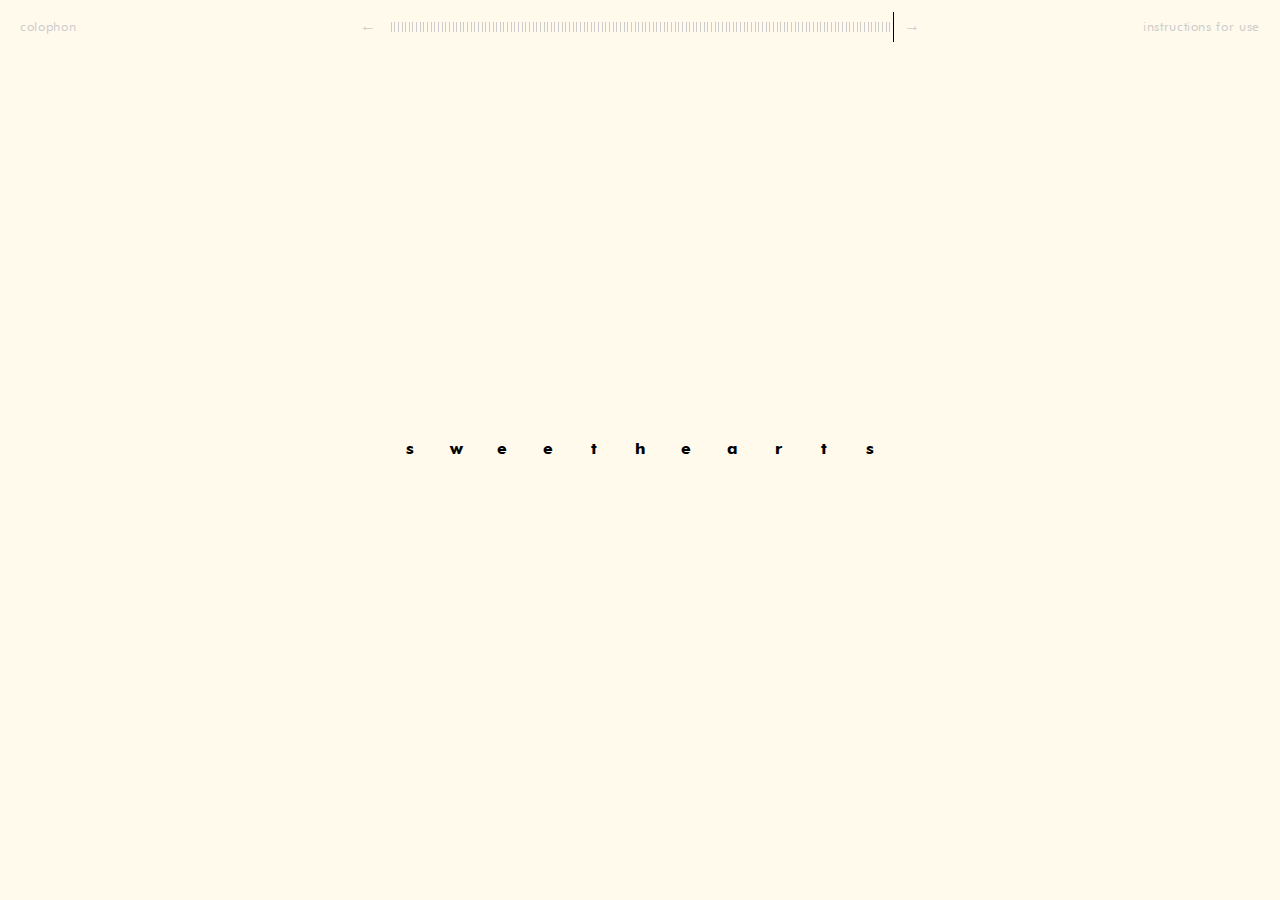
==== commit ddf8cde6: "- text edits - smaller mobile grid - nav: smaller type size and Roman" ====
--- a/index.html
+++ b/index.html
@@ -166,148 +166,151 @@
 		<a id="colophon" href="colophon.html">colophon</a>
 	</div>
 	<div id="timeline">
-<a href="#1"></a>
-<a href="#2"></a>
-<a href="#3"></a>
-<a href="#4"></a>
-<a href="#5"></a>
-<a href="#6"></a>
-<a href="#7"></a>
-<a href="#8"></a>
-<a href="#9"></a>
-<a href="#10"></a>
-<a href="#11"></a>
-<a href="#12"></a>
-<a href="#13"></a>
-<a href="#14"></a>
-<a href="#15"></a>
-<a href="#16"></a>
-<a href="#17"></a>
-<a href="#18"></a>
-<a href="#19"></a>
-<a href="#20"></a>
-<a href="#21"></a>
-<a href="#22"></a>
-<a href="#23"></a>
-<a href="#24"></a>
-<a href="#25"></a>
-<a href="#26"></a>
-<a href="#27"></a>
-<a href="#28"></a>
-<a href="#29"></a>
-<a href="#30"></a>
-<a href="#31"></a>
-<a href="#32"></a>
-<a href="#33"></a>
-<a href="#34"></a>
-<a href="#35"></a>
-<a href="#36"></a>
-<a href="#37"></a>
-<a href="#38"></a>
-<a href="#39"></a>
-<a href="#40"></a>
-<a href="#41"></a>
-<a href="#42"></a>
-<a href="#43"></a>
-<a href="#44"></a>
-<a href="#45"></a>
-<a href="#46"></a>
-<a href="#47"></a>
-<a href="#48"></a>
-<a href="#49"></a>
-<a href="#50"></a>
-<a href="#51"></a>
-<a href="#52"></a>
-<a href="#53"></a>
-<a href="#54"></a>
-<a href="#55"></a>
-<a href="#56"></a>
-<a href="#57"></a>
-<a href="#58"></a>
-<a href="#59"></a>
-<a href="#60"></a>
-<a href="#61"></a>
-<a href="#62"></a>
-<a href="#63"></a>
-<a href="#64"></a>
-<a href="#65"></a>
-<a href="#66"></a>
-<a href="#67"></a>
-<a href="#68"></a>
-<a href="#69"></a>
-<a href="#70"></a>
-<a href="#71"></a>
-<a href="#72"></a>
-<a href="#73"></a>
-<a href="#74"></a>
-<a href="#75"></a>
-<a href="#76"></a>
-<a href="#77"></a>
-<a href="#78"></a>
-<a href="#79"></a>
-<a href="#80"></a>
-<a href="#81"></a>
-<a href="#82"></a>
-<a href="#83"></a>
-<a href="#84"></a>
-<a href="#85"></a>
-<a href="#86"></a>
-<a href="#87"></a>
-<a href="#88"></a>
-<a href="#89"></a>
-<a href="#90"></a>
-<a href="#91"></a>
-<a href="#92"></a>
-<a href="#93"></a>
-<a href="#94"></a>
-<a href="#95"></a>
-<a href="#96"></a>
-<a href="#97"></a>
-<a href="#98"></a>
-<a href="#99"></a>
-<a href="#100"></a>
-<a href="#101"></a>
-<a href="#102"></a>
-<a href="#103"></a>
-<a href="#104"></a>
-<a href="#105"></a>
-<a href="#106"></a>
-<a href="#107"></a>
-<a href="#108"></a>
-<a href="#109"></a>
-<a href="#110"></a>
-<a href="#111"></a>
-<a href="#112"></a>
-<a href="#113"></a>
-<a href="#114"></a>
-<a href="#115"></a>
-<a href="#116"></a>
-<a href="#117"></a>
-<a href="#118"></a>
-<a href="#119"></a>
-<a href="#120"></a>
-<a href="#121"></a>
-<a href="#122"></a>
-<a href="#123"></a>
-<a href="#124"></a>
-<a href="#125"></a>
-<a href="#126"></a>
-<a href="#127"></a>
-<a href="#128"></a>
-<a href="#129"></a>
-<a href="#130"></a>
-<a href="#131"></a>
-<a href="#132"></a>
-<a href="#133"></a>
-<a href="#134"></a>
-<a href="#135"></a>
-<a href="#136"></a>
-<a href="#137"></a>
-<a href="#138"></a>
-<a href="#139"></a>
+		<a href="#1"></a>
+		<a href="#2"></a>
+		<a href="#3"></a>
+		<a href="#4"></a>
+		<a href="#5"></a>
+		<a href="#6"></a>
+		<a href="#7"></a>
+		<a href="#8"></a>
+		<a href="#9"></a>
+		<a href="#10"></a>
+		<a href="#11"></a>
+		<a href="#12"></a>
+		<a href="#13"></a>
+		<a href="#14"></a>
+		<a href="#15"></a>
+		<a href="#16"></a>
+		<a href="#17"></a>
+		<a href="#18"></a>
+		<a href="#19"></a>
+		<a href="#20"></a>
+		<a href="#21"></a>
+		<a href="#22"></a>
+		<a href="#23"></a>
+		<a href="#24"></a>
+		<a href="#25"></a>
+		<a href="#26"></a>
+		<a href="#27"></a>
+		<a href="#28"></a>
+		<a href="#29"></a>
+		<a href="#30"></a>
+		<a href="#31"></a>
+		<a href="#32"></a>
+		<a href="#33"></a>
+		<a href="#34"></a>
+		<a href="#35"></a>
+		<a href="#36"></a>
+		<a href="#37"></a>
+		<a href="#38"></a>
+		<a href="#39"></a>
+		<a href="#40"></a>
+		<a href="#41"></a>
+		<a href="#42"></a>
+		<a href="#43"></a>
+		<a href="#44"></a>
+		<a href="#45"></a>
+		<a href="#46"></a>
+		<a href="#47"></a>
+		<a href="#48"></a>
+		<a href="#49"></a>
+		<a href="#50"></a>
+		<a href="#51"></a>
+		<a href="#52"></a>
+		<a href="#53"></a>
+		<a href="#54"></a>
+		<a href="#55"></a>
+		<a href="#56"></a>
+		<a href="#57"></a>
+		<a href="#58"></a>
+		<a href="#59"></a>
+		<a href="#60"></a>
+		<a href="#61"></a>
+		<a href="#62"></a>
+		<a href="#63"></a>
+		<a href="#64"></a>
+		<a href="#65"></a>
+		<a href="#66"></a>
+		<a href="#67"></a>
+		<a href="#68"></a>
+		<a href="#69"></a>
+		<a href="#70"></a>
+		<a href="#71"></a>
+		<a href="#72"></a>
+		<a href="#73"></a>
+		<a href="#74"></a>
+		<a href="#75"></a>
+		<a href="#76"></a>
+		<a href="#77"></a>
+		<a href="#78"></a>
+		<a href="#79"></a>
+		<a href="#80"></a>
+		<a href="#81"></a>
+		<a href="#82"></a>
+		<a href="#83"></a>
+		<a href="#84"></a>
+		<a href="#85"></a>
+		<a href="#86"></a>
+		<a href="#87"></a>
+		<a href="#88"></a>
+		<a href="#89"></a>
+		<a href="#90"></a>
+		<a href="#91"></a>
+		<a href="#92"></a>
+		<a href="#93"></a>
+		<a href="#94"></a>
+		<a href="#95"></a>
+		<a href="#96"></a>
+		<a href="#97"></a>
+		<a href="#98"></a>
+		<a href="#99"></a>
+		<a href="#100"></a>
+		<a href="#101"></a>
+		<a href="#102"></a>
+		<a href="#103"></a>
+		<a href="#104"></a>
+		<a href="#105"></a>
+		<a href="#106"></a>
+		<a href="#107"></a>
+		<a href="#108"></a>
+		<a href="#109"></a>
+		<a href="#110"></a>
+		<a href="#111"></a>
+		<a href="#112"></a>
+		<a href="#113"></a>
+		<a href="#114"></a>
+		<a href="#115"></a>
+		<a href="#116"></a>
+		<a href="#117"></a>
+		<a href="#118"></a>
+		<a href="#119"></a>
+		<a href="#120"></a>
+		<a href="#121"></a>
+		<a href="#122"></a>
+		<a href="#123"></a>
+		<a href="#124"></a>
+		<a href="#125"></a>
+		<a href="#126"></a>
+		<a href="#127"></a>
+		<a href="#128"></a>
+		<a href="#129"></a>
+		<a href="#130"></a>
+		<a href="#131"></a>
+		<a href="#132"></a>
+		<a href="#133"></a>
+		<a href="#134"></a>
+		<a href="#135"></a>
+		<a href="#136"></a>
+		<a href="#137"></a>
+		<a href="#138"></a>
+		<a href="#139"></a>
 	</div>
 	<div class="arrows">
-		<div id="next"><a href="">←</a></div>
+		<div id="next">
+			<a href="" class="hover">←</a>
+			<!--<p class="keyboard">try the keyboard arrows</p>-->
+		</div>
 		<div id="previous"><a href="">→</a></div>
 	</div>
 
--- a/css/style2.css
+++ b/css/style2.css
@@ -29,8 +29,9 @@
   font-family: 'FuturaBT-Bold', sans-serif;
   visibility: hidden;
   color: black;
-  height: 28px;
-  width: 28px;
+  font-size: 13px;
+  height: 24px;
+  width: 24px;
   text-align: center; 
   vertical-align: middle;
 }
@@ -44,6 +45,10 @@
   position: absolute;
   height: 10px;
   padding-left: 1px;
+}
+
+#timeline a #animation {
+  border-left: 1px solid black;
 }
 
 #timeline .activePage,
@@ -56,8 +61,8 @@
 
 #timeline,
 #content {
-  width: 308px;
-  margin-left: -154px;
+  width: 264px;
+  margin-left: -132px;
 }
 
 #next,
@@ -70,20 +75,20 @@
   position: absolute;
   margin-bottom: -6px;
   left: 50%;
-  margin-left: -180px;
+  margin-left: -155px;
 }
 #previous {
   position: absolute;
   margin-bottom: -6px;
   right: 50%;
-  margin-right: -180px;
+  margin-right: -155px;
 }
 
 @media (min-width: 930px) {
   #next,
   #previous,
   #timeline {
-    top: 25px;
+    top: 22px;
   }
   #next {
     margin-top: -5px;
@@ -95,27 +100,35 @@
 
 
 /* content wide enough to center in window */
-@media (min-width: 308px) {
+@media (min-width: 264px) {
   #timeline,
   #content {
     position: absolute;
     left: 50%;
-    margin-left: -154px;
+    margin-left: -132px;
+  }
+  #home {
+    right: 50%;
   }
 }
 
 /* content tall enough to center in window */
-@media (min-height: 388px) {
+@media (min-height: 370px) {
   #layout {
     position: absolute;
-    top: 50%;
-    height: 194px;
-    margin-top: -194px;
+    top: 53%;
+    height: 185px;
+    margin-top: -185px;
+  }
+  /* back home > centered "sweethearts" button */
+  #home {
+    right: 50%;
+    margin-right: -10px;
   }
 }
 
 /* desktop size, larger square */
-@media (min-width: 506px) and (min-height: 586px) {
+@media (min-width: 650px) and (min-height: 586px) {
   #timeline,
   #content {
     width: 506px;
@@ -123,10 +136,12 @@
   }
   #layout {
     /* overall height includes margin-top */
+    top: 50%;
     height: 293px;
     margin-top: -293px;
   }
   #content td {
+    font-size: 16px;
     height: 46px;
     width: 46px;
   }
@@ -136,24 +151,49 @@
   #previous{
     margin-right: -280px;
   }
+  /* back home > centered "sweethearts" button */
+  #home {
+    right: 50%;
+    margin-right: -40px;
+  }
 }
 
 
 /* ------- NAV ------- */
 
+#about, #home, #colophon {
+  top: 20px;
+  position: absolute;
+  font-family: 'FuturaBT-Book', sans-serif;
+  letter-spacing: .05em;
+  font-size: 13px;
+}
+
 #about {
-  top: 20px;
   right: 20px;
-  position: absolute;
-  font-family: 'FuturaBT-Bold', sans-serif;
 }
 
 #colophon {
-  top: 20px;
   left: 20px;
-  position: absolute;
-  font-family: 'FuturaBT-Bold', sans-serif;
-}
+}
+
+/*
+#next .keyboard {
+  font-size: 14px;
+  font-family: 'FuturaBT-Book', sans-serif;;
+  font-size: 13px;
+  color: #ccc;
+  letter-spacing: .05em;
+  right: 50%;
+  margin-left: -74px;
+  visibility:hidden;
+}
+
+#next:hover .keyboard {
+  visibility:visible;
+}
+*/
+
 
 p {
   line-height: 140%;
@@ -167,6 +207,7 @@
 a:hover, a.current {
   color: black;
 }
+
 
 
 /*
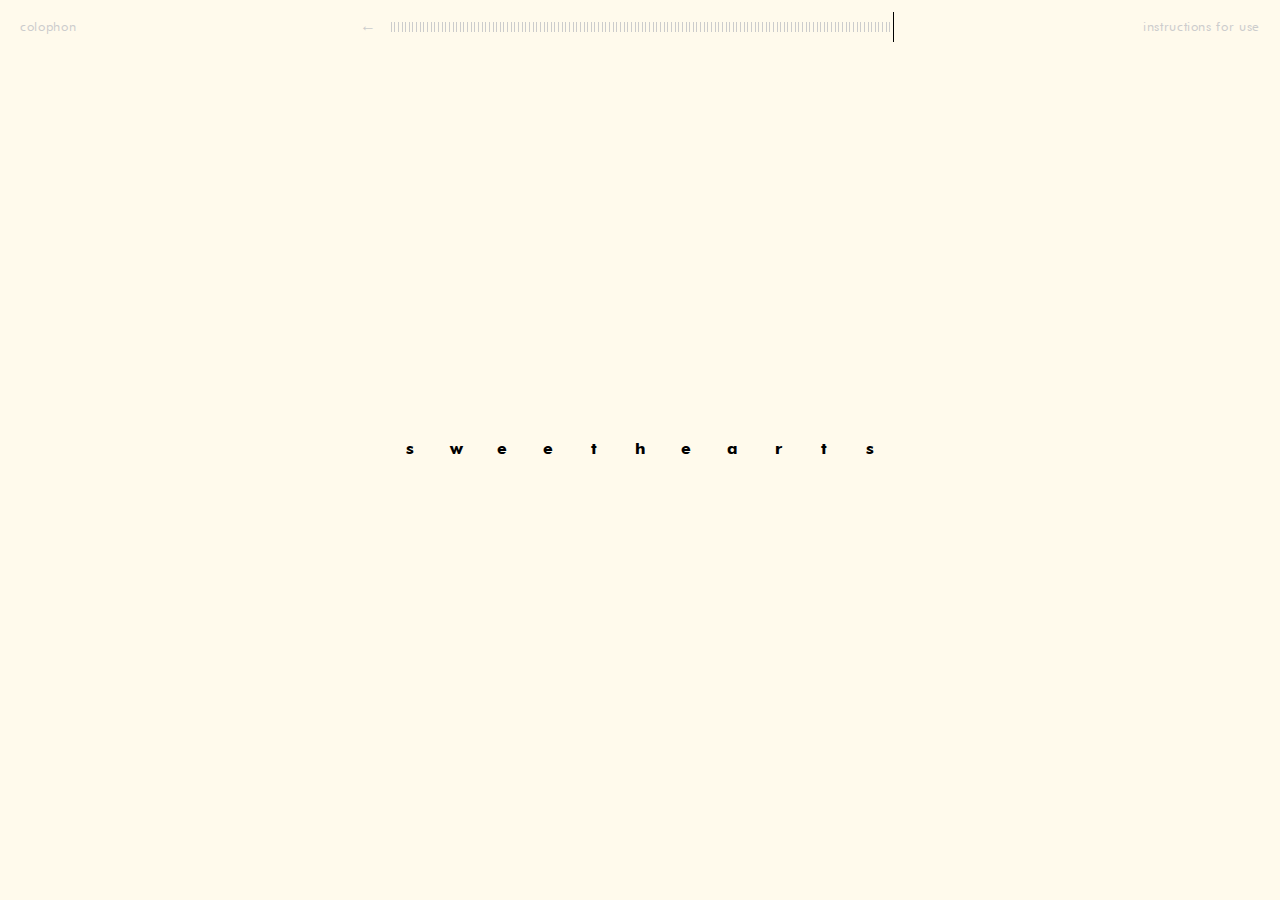
==== commit 47a22920: "v9" ====
--- a/index.html
+++ b/index.html
@@ -259,7 +259,7 @@
 		<a href="#91"></a>
 		<a href="#92"></a>
 		<a href="#93"></a>
-		<a href="#94"></a>
+		<a id="p94" href="#94"></a>
 		<a href="#95"></a>
 		<a href="#96"></a>
 		<a href="#97"></a>
@@ -306,13 +306,10 @@
 		<a href="#138"></a>
 		<a href="#139"></a>
 	</div>
-	<div class="arrows">
-		<div id="next">
-			<a href="" class="hover">←</a>
-			<!--<p class="keyboard">try the keyboard arrows</p>-->
-		</div>
+	<div id="arrows">
+		<div id="next"><a  href="" class="hover">←</a></div>
 		<div id="previous"><a href="">→</a></div>
+		<p id="keyboard">keyboard arrows work too</p>
 	</div>
-
 </body>
 </html>
--- a/css/style2.css
+++ b/css/style2.css
@@ -77,6 +77,7 @@
   left: 50%;
   margin-left: -155px;
 }
+
 #previous {
   position: absolute;
   margin-bottom: -6px;
@@ -177,23 +178,22 @@
   left: 20px;
 }
 
-/*
-#next .keyboard {
+
+#keyboard{
   font-size: 14px;
   font-family: 'FuturaBT-Book', sans-serif;;
   font-size: 13px;
   color: #ccc;
   letter-spacing: .05em;
-  right: 50%;
-  margin-left: -74px;
   visibility:hidden;
-}
-
-#next:hover .keyboard {
+  text-align: center;
+  margin-top: 50px;
+}
+
+#arrows:hover #keyboard{
   visibility:visible;
-}
-*/
-
+  z-index: -999;
+}
 
 p {
   line-height: 140%;
